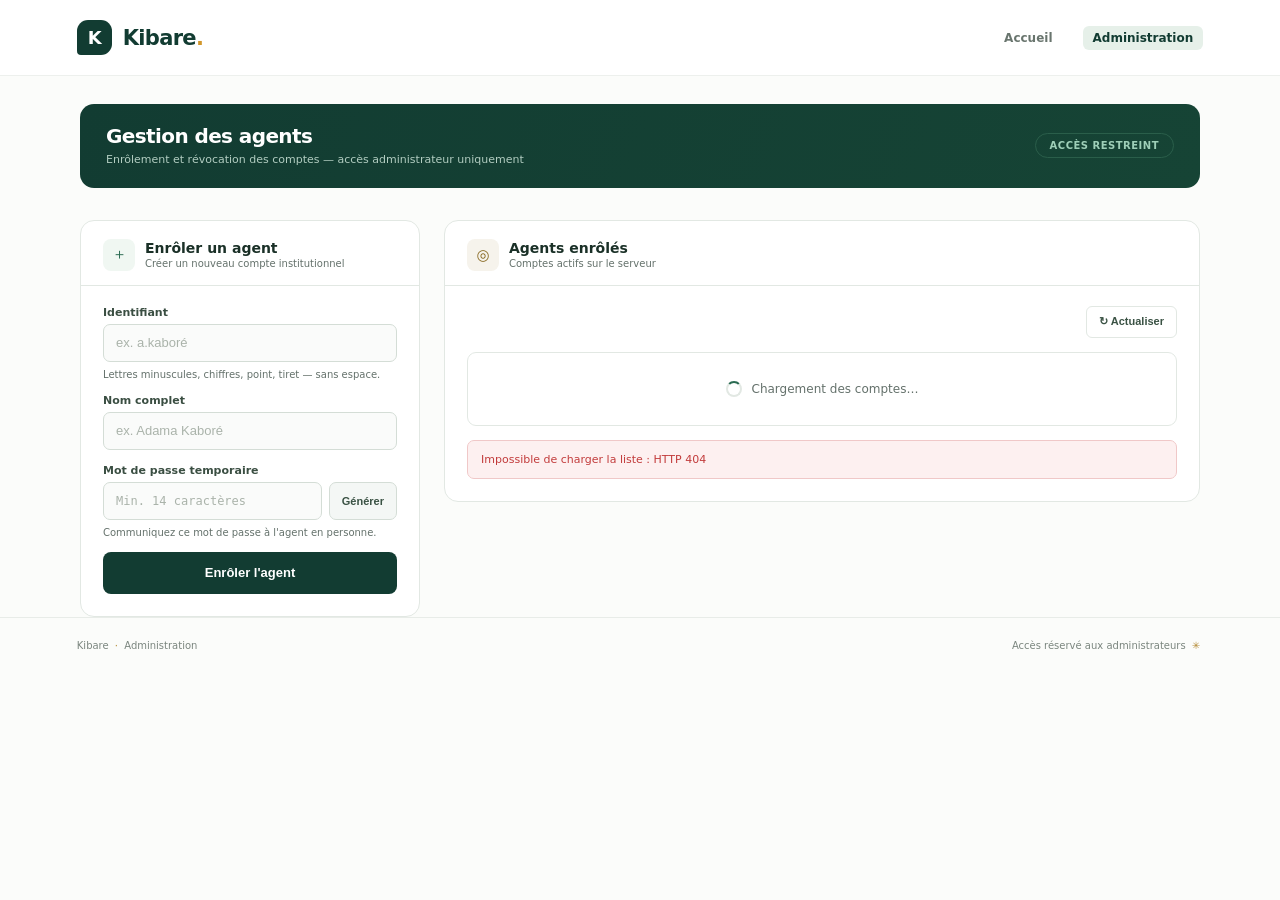
==== portal/admin.html @ d933fd9c "feat: interface d'administration web et authentification TOTP optionnelle" ====
<!doctype html>
<html lang="fr">
<head>
  <meta charset="utf-8">
  <meta name="viewport" content="width=device-width, initial-scale=1">
  <meta name="theme-color" content="#123c32">
  <meta name="description" content="Interface d'administration Kibare — Enrôlement et révocation des comptes agents.">
  <title>Kibare — Administration</title>
  <link rel="stylesheet" href="./styles.css">
  <style>
    /* ── Variables locales administration ─────────────────────── */
    :root {
      --red: #c23b3b;
      --red-light: #fdf0f0;
      --red-border: #f0c8c8;
      --green-ok: #1e7a4e;
      --green-ok-bg: #edf7f2;
      --green-ok-border: #b4deca;
    }

    /* ── Topbar lien admin ────────────────────────────────────── */
    .topbar-nav { display: flex; align-items: center; gap: 20px; }
    .topbar-link {
      color: #69756e;
      font-size: 12px;
      font-weight: 600;
      text-decoration: none;
      padding: 5px 10px;
      border-radius: 6px;
      transition: background .15s;
    }
    .topbar-link:hover { background: #f0f4f1; color: var(--forest); }
    .topbar-link.active { background: var(--mint); color: var(--forest); }

    /* ── Layout ───────────────────────────────────────────────── */
    .admin-layout {
      display: grid;
      grid-template-columns: 340px 1fr;
      gap: 24px;
      margin-top: 32px;
      align-items: start;
    }

    /* ── Panneaux ─────────────────────────────────────────────── */
    .panel {
      border: 1px solid var(--line);
      border-radius: 14px;
      background: #fff;
      overflow: hidden;
    }

    .panel-header {
      padding: 18px 22px 14px;
      border-bottom: 1px solid var(--line);
      display: flex;
      align-items: center;
      gap: 10px;
    }

    .panel-icon {
      width: 32px; height: 32px;
      display: grid; place-items: center;
      border-radius: 8px;
      font-size: 15px;
      flex: 0 0 auto;
    }

    .panel-icon-enroll { background: #f0f7f2; color: var(--green); }
    .panel-icon-agents  { background: #f6f3ec; color: #8a6c26; }

    .panel-title { font-size: 14px; font-weight: 720; color: #1a3027; margin: 0; }
    .panel-subtitle { font-size: 10px; color: var(--muted); margin: 2px 0 0; }

    .panel-body { padding: 20px 22px 22px; }

    /* ── Formulaire d'enrôlement ──────────────────────────────── */
    .form-field { display: flex; flex-direction: column; gap: 5px; margin-bottom: 14px; }

    .form-label {
      font-size: 11px;
      font-weight: 680;
      color: #3a4e42;
    }

    .form-input {
      height: 38px;
      padding: 0 12px;
      border: 1px solid #d4ddd6;
      border-radius: 7px;
      font-size: 13px;
      color: var(--ink);
      background: #fafbfa;
      transition: border-color .15s, box-shadow .15s;
      outline: none;
    }

    .form-input:focus {
      border-color: var(--green);
      box-shadow: 0 0 0 3px #2b6b521a;
      background: #fff;
    }

    .form-input::placeholder { color: #aab3aa; }

    /* Mot de passe + bouton générer */
    .pwd-row { display: flex; gap: 7px; }
    .pwd-row .form-input { flex: 1; font-family: ui-monospace, monospace; font-size: 12px; }

    .btn-generate {
      height: 38px;
      padding: 0 12px;
      border: 1px solid #d4ddd6;
      border-radius: 7px;
      background: #f4f7f5;
      color: #3a5244;
      font-size: 11px;
      font-weight: 680;
      cursor: pointer;
      white-space: nowrap;
      transition: background .15s, border-color .15s;
    }
    .btn-generate:hover { background: #e6efea; border-color: #b8ccbe; }

    .form-hint { font-size: 10px; color: var(--muted); margin-top: 2px; }

    .btn-enroll {
      width: 100%;
      height: 42px;
      margin-top: 6px;
      border: none;
      border-radius: 8px;
      background: var(--forest);
      color: #fff;
      font-size: 13px;
      font-weight: 700;
      cursor: pointer;
      transition: background .17s, transform .17s;
      display: flex; align-items: center; justify-content: center; gap: 8px;
    }
    .btn-enroll:hover { background: var(--green); transform: translateY(-1px); }
    .btn-enroll:disabled { opacity: .5; cursor: not-allowed; transform: none; }

    /* ── Feedback messages ────────────────────────────────────── */
    .feedback {
      margin-top: 14px;
      padding: 10px 13px;
      border-radius: 7px;
      font-size: 11px;
      line-height: 1.55;
      display: none;
    }
    .feedback.show { display: block; }
    .feedback.ok  { background: var(--green-ok-bg); border: 1px solid var(--green-ok-border); color: var(--green-ok); }
    .feedback.err { background: var(--red-light); border: 1px solid var(--red-border); color: var(--red); }

    /* ── Mot de passe généré à copier ────────────────────────── */
    .pwd-generated {
      margin-top: 8px;
      padding: 8px 11px;
      background: #f3f6f4;
      border: 1px solid #dae4dd;
      border-radius: 6px;
      font-size: 11px;
      color: #3a4e42;
      display: none;
      cursor: pointer;
      word-break: break-all;
    }
    .pwd-generated.show { display: block; }
    .pwd-generated strong { display: block; font-size: 9px; color: var(--muted); margin-bottom: 3px; }

    /* ── Tableau des agents ───────────────────────────────────── */
    .agents-toolbar {
      display: flex;
      align-items: center;
      justify-content: space-between;
      margin-bottom: 14px;
    }

    .agents-count {
      font-size: 11px;
      color: var(--muted);
    }

    .btn-refresh {
      height: 32px;
      padding: 0 12px;
      border: 1px solid var(--line);
      border-radius: 6px;
      background: #fff;
      color: #3a5244;
      font-size: 11px;
      font-weight: 650;
      cursor: pointer;
      transition: background .14s;
    }
    .btn-refresh:hover { background: var(--mint); }

    .agents-table-wrap {
      border: 1px solid var(--line);
      border-radius: 9px;
      overflow: hidden;
    }

    .agents-table {
      width: 100%;
      border-collapse: collapse;
      font-size: 12px;
    }

    .agents-table th {
      padding: 9px 13px;
      background: #f7faf8;
      text-align: left;
      font-size: 10px;
      font-weight: 700;
      color: var(--muted);
      letter-spacing: .4px;
      border-bottom: 1px solid var(--line);
    }

    .agents-table td {
      padding: 11px 13px;
      border-bottom: 1px solid #f1f5f2;
      vertical-align: middle;
      color: #26352e;
    }

    .agents-table tr:last-child td { border-bottom: none; }

    .agents-table tr:hover td { background: #fafcfa; }

    .badge {
      display: inline-block;
      padding: 2px 7px;
      border-radius: 4px;
      font-size: 9px;
      font-weight: 700;
      letter-spacing: .3px;
    }

    .badge-admin   { background: #e9f3fd; color: #2464a0; }
    .badge-active  { background: #e9f7ef; color: #1e7a4e; }
    .badge-inactive { background: #f5f5f5; color: #848484; }

    .btn-revoke {
      padding: 5px 12px;
      border: 1px solid #f0c8c8;
      border-radius: 5px;
      background: var(--red-light);
      color: var(--red);
      font-size: 10px;
      font-weight: 700;
      cursor: pointer;
      transition: background .14s, transform .14s;
    }
    .btn-revoke:hover { background: #fce0e0; transform: translateY(-1px); }
    .btn-revoke:disabled { opacity: .4; cursor: not-allowed; transform: none; }

    /* ── État vide / chargement ───────────────────────────────── */
    .agents-empty {
      padding: 36px;
      text-align: center;
      color: var(--muted);
      font-size: 12px;
    }

    .agents-loading {
      display: flex;
      align-items: center;
      justify-content: center;
      gap: 10px;
      padding: 28px;
      color: var(--muted);
      font-size: 12px;
    }

    .spinner {
      width: 16px; height: 16px;
      border: 2px solid var(--line);
      border-top-color: var(--green);
      border-radius: 50%;
      animation: spin .7s linear infinite;
    }

    @keyframes spin { to { transform: rotate(360deg); } }

    /* ── Section en-tête ──────────────────────────────────────── */
    .admin-hero {
      margin-top: 28px;
      padding: 22px 26px;
      border-radius: 14px;
      background: linear-gradient(112deg, #123c32 0%, #164435 100%);
      color: #fff;
      display: flex;
      align-items: center;
      justify-content: space-between;
    }

    .admin-hero-title {
      font-size: 20px;
      font-weight: 680;
      letter-spacing: -.6px;
      margin: 0 0 5px;
    }

    .admin-hero-sub {
      font-size: 11px;
      color: #b2cdc1;
      margin: 0;
    }

    .admin-hero-badge {
      padding: 6px 14px;
      border: 1px solid #2a5e4a;
      border-radius: 20px;
      font-size: 10px;
      font-weight: 700;
      color: #9ecfb8;
      letter-spacing: .5px;
    }

    /* ── Responsive ───────────────────────────────────────────── */
    @media (max-width: 860px) {
      .admin-layout { grid-template-columns: 1fr; }
    }
  </style>
</head>
<body>
  <header class="topbar">
    <a class="brand" href="/" aria-label="Kibare, accueil">
      <span class="brand-mark" aria-hidden="true">K</span>
      <span>Kibare<span class="brand-dot">.</span></span>
    </a>
    <nav class="topbar-nav">
      <a class="topbar-link" href="/">Accueil</a>
      <a class="topbar-link active" href="/admin.html" aria-current="page">Administration</a>
    </nav>
  </header>

  <main>
    <div class="admin-hero">
      <div>
        <h1 class="admin-hero-title">Gestion des agents</h1>
        <p class="admin-hero-sub">Enrôlement et révocation des comptes — accès administrateur uniquement</p>
      </div>
      <span class="admin-hero-badge">ACCÈS RESTREINT</span>
    </div>

    <div class="admin-layout">

      <!-- ── Formulaire d'enrôlement ─────────────────────────── -->
      <aside>
        <div class="panel">
          <div class="panel-header">
            <span class="panel-icon panel-icon-enroll" aria-hidden="true">＋</span>
            <div>
              <p class="panel-title">Enrôler un agent</p>
              <p class="panel-subtitle">Créer un nouveau compte institutionnel</p>
            </div>
          </div>
          <div class="panel-body">
            <form id="enroll-form" novalidate>

              <div class="form-field">
                <label class="form-label" for="input-username">Identifiant</label>
                <input
                  id="input-username"
                  class="form-input"
                  type="text"
                  name="username"
                  autocomplete="off"
                  spellcheck="false"
                  placeholder="ex. a.kaboré"
                  pattern="[a-z0-9._=\-]{1,64}"
                  required
                >
                <span class="form-hint">Lettres minuscules, chiffres, point, tiret — sans espace.</span>
              </div>

              <div class="form-field">
                <label class="form-label" for="input-displayname">Nom complet</label>
                <input
                  id="input-displayname"
                  class="form-input"
                  type="text"
                  name="display_name"
                  autocomplete="off"
                  placeholder="ex. Adama Kaboré"
                  required
                >
              </div>

              <div class="form-field">
                <label class="form-label" for="input-password">Mot de passe temporaire</label>
                <div class="pwd-row">
                  <input
                    id="input-password"
                    class="form-input"
                    type="text"
                    name="password"
                    autocomplete="new-password"
                    spellcheck="false"
                    placeholder="Min. 14 caractères"
                    minlength="14"
                    required
                  >
                  <button type="button" class="btn-generate" id="btn-generate">Générer</button>
                </div>
                <span class="form-hint">Communiquez ce mot de passe à l'agent en personne.</span>
                <div class="pwd-generated" id="pwd-copy-hint" role="status" aria-live="polite">
                  <strong>Cliquez pour copier</strong>
                  <span id="pwd-display"></span>
                </div>
              </div>

              <button type="submit" class="btn-enroll" id="btn-enroll">
                <span id="enroll-btn-text">Enrôler l'agent</span>
              </button>
            </form>

            <div class="feedback" id="enroll-feedback" role="alert" aria-live="polite"></div>
          </div>
        </div>
      </aside>

      <!-- ── Tableau des agents ──────────────────────────────── -->
      <section aria-labelledby="agents-title">
        <div class="panel">
          <div class="panel-header">
            <span class="panel-icon panel-icon-agents" aria-hidden="true">◎</span>
            <div>
              <p class="panel-title" id="agents-title">Agents enrôlés</p>
              <p class="panel-subtitle">Comptes actifs sur le serveur</p>
            </div>
          </div>
          <div class="panel-body">
            <div class="agents-toolbar">
              <span class="agents-count" id="agents-count" aria-live="polite"></span>
              <button class="btn-refresh" id="btn-refresh" type="button">↻ Actualiser</button>
            </div>

            <div class="agents-table-wrap">
              <div id="agents-loading" class="agents-loading">
                <div class="spinner" aria-hidden="true"></div>
                Chargement des comptes…
              </div>
              <div id="agents-empty" class="agents-empty" hidden>
                Aucun agent enrôlé pour le moment.
              </div>
              <table class="agents-table" id="agents-table" hidden aria-label="Liste des agents enrôlés">
                <thead>
                  <tr>
                    <th scope="col">Agent</th>
                    <th scope="col">Identifiant</th>
                    <th scope="col">Statut</th>
                    <th scope="col">Rôle</th>
                    <th scope="col">Action</th>
                  </tr>
                </thead>
                <tbody id="agents-tbody"></tbody>
              </table>
            </div>

            <div class="feedback" id="revoke-feedback" role="alert" aria-live="polite"></div>
          </div>
        </div>
      </section>

    </div><!-- /.admin-layout -->
  </main>

  <footer>
    <span>Kibare <span aria-hidden="true">·</span> Administration</span>
    <span>Accès réservé aux administrateurs <span aria-hidden="true">✳</span></span>
  </footer>

  <script>
    /* =================================================================
       Kibare Admin UI — vanilla JS, zéro dépendance externe
    ================================================================= */
    "use strict";

    const API = "/api";

    // ── Utilitaires ────────────────────────────────────────────────

    function showFeedback(el, message, type) {
      el.textContent = message;
      el.className = `feedback show ${type}`;
    }

    function hideFeedback(el) {
      el.className = "feedback";
      el.textContent = "";
    }

    function generatePassword(len = 20) {
      const chars = "abcdefghijklmnopqrstuvwxyzABCDEFGHIJKLMNOPQRSTUVWXYZ0123456789@#$%-_";
      const arr = new Uint8Array(len);
      crypto.getRandomValues(arr);
      return Array.from(arr, b => chars[b % chars.length]).join("");
    }

    async function apiCall(method, path, body) {
      const opts = {
        method,
        headers: { "Content-Type": "application/json", Accept: "application/json" },
        cache: "no-store",
      };
      if (body !== undefined) opts.body = JSON.stringify(body);
      const resp = await fetch(API + path, opts);
      const data = await resp.json().catch(() => ({ error: `HTTP ${resp.status}` }));
      if (!resp.ok) throw new Error(data.error || `Erreur HTTP ${resp.status}`);
      return data;
    }

    // ── Génération du mot de passe ─────────────────────────────────

    const btnGenerate = document.getElementById("btn-generate");
    const inputPassword = document.getElementById("input-password");
    const pwdCopyHint = document.getElementById("pwd-copy-hint");
    const pwdDisplay = document.getElementById("pwd-display");

    btnGenerate.addEventListener("click", () => {
      const pwd = generatePassword();
      inputPassword.value = pwd;
      pwdDisplay.textContent = pwd;
      pwdCopyHint.className = "pwd-generated show";
    });

    pwdCopyHint.addEventListener("click", () => {
      const text = inputPassword.value;
      if (!text) return;
      navigator.clipboard.writeText(text).then(() => {
        pwdCopyHint.querySelector("strong").textContent = "✓ Copié !";
        setTimeout(() => {
          pwdCopyHint.querySelector("strong").textContent = "Cliquez pour copier";
        }, 2000);
      });
    });

    // ── Formulaire d'enrôlement ────────────────────────────────────

    const enrollForm = document.getElementById("enroll-form");
    const enrollFeedback = document.getElementById("enroll-feedback");
    const btnEnroll = document.getElementById("btn-enroll");
    const enrollBtnText = document.getElementById("enroll-btn-text");

    enrollForm.addEventListener("submit", async (e) => {
      e.preventDefault();
      hideFeedback(enrollFeedback);

      const username = document.getElementById("input-username").value.trim().toLowerCase();
      const displayName = document.getElementById("input-displayname").value.trim();
      const password = inputPassword.value;

      if (!username) { showFeedback(enrollFeedback, "L'identifiant est requis.", "err"); return; }
      if (!displayName) { showFeedback(enrollFeedback, "Le nom complet est requis.", "err"); return; }
      if (password.length < 14) { showFeedback(enrollFeedback, "Le mot de passe doit contenir au moins 14 caractères.", "err"); return; }

      btnEnroll.disabled = true;
      enrollBtnText.textContent = "Enrôlement…";

      try {
        const result = await apiCall("POST", "/enroll", {
          username,
          display_name: displayName,
          password,
        });
        showFeedback(enrollFeedback, result.message, "ok");
        enrollForm.reset();
        pwdCopyHint.className = "pwd-generated";
        await loadAgents();
      } catch (err) {
        showFeedback(enrollFeedback, err.message, "err");
      } finally {
        btnEnroll.disabled = false;
        enrollBtnText.textContent = "Enrôler l'agent";
      }
    });

    // ── Liste des agents ───────────────────────────────────────────

    const agentsLoading = document.getElementById("agents-loading");
    const agentsEmpty   = document.getElementById("agents-empty");
    const agentsTable   = document.getElementById("agents-table");
    const agentsTbody   = document.getElementById("agents-tbody");
    const agentsCount   = document.getElementById("agents-count");
    const revokeFeedback = document.getElementById("revoke-feedback");

    async function loadAgents() {
      agentsLoading.hidden = false;
      agentsTable.hidden = true;
      agentsEmpty.hidden = true;
      hideFeedback(revokeFeedback);

      try {
        const data = await apiCall("GET", "/users");
        const users = data.users || [];
        renderAgents(users);
      } catch (err) {
        agentsLoading.hidden = true;
        showFeedback(revokeFeedback, `Impossible de charger la liste : ${err.message}`, "err");
      }
    }

    function formatDate(ts) {
      if (!ts) return "—";
      try {
        return new Intl.DateTimeFormat("fr-FR", {
          day: "2-digit", month: "2-digit", year: "numeric",
          hour: "2-digit", minute: "2-digit",
        }).format(new Date(ts));
      } catch {
        return "—";
      }
    }

    function renderAgents(users) {
      agentsLoading.hidden = true;

      if (!users.length) {
        agentsEmpty.hidden = false;
        agentsCount.textContent = "0 agent";
        return;
      }

      const nonAdminCount = users.filter(u => !u.admin).length;
      agentsCount.textContent = `${users.length} compte${users.length > 1 ? "s" : ""} (${nonAdminCount} agent${nonAdminCount > 1 ? "s" : ""})`;

      agentsTbody.innerHTML = "";

      for (const u of users) {
        const tr = document.createElement("tr");

        // Nom affiché
        const tdName = document.createElement("td");
        tdName.innerHTML = `<strong>${escapeHtml(u.displayname)}</strong>`;
        tr.appendChild(tdName);

        // Identifiant
        const tdUser = document.createElement("td");
        tdUser.style.fontFamily = "ui-monospace, monospace";
        tdUser.style.fontSize = "11px";
        tdUser.style.color = "var(--muted)";
        tdUser.textContent = `@${u.username}`;
        tr.appendChild(tdUser);

        // Statut
        const tdStatus = document.createElement("td");
        if (u.deactivated) {
          tdStatus.innerHTML = '<span class="badge badge-inactive">Révoqué</span>';
        } else {
          tdStatus.innerHTML = '<span class="badge badge-active">Actif</span>';
        }
        tr.appendChild(tdStatus);

        // Rôle
        const tdRole = document.createElement("td");
        if (u.admin) {
          tdRole.innerHTML = '<span class="badge badge-admin">Administrateur</span>';
        } else {
          tdRole.textContent = "Agent";
        }
        tr.appendChild(tdRole);

        // Action
        const tdAction = document.createElement("td");
        if (u.admin || u.deactivated) {
          tdAction.innerHTML = '<span style="color:var(--muted);font-size:11px">—</span>';
        } else {
          const btn = document.createElement("button");
          btn.className = "btn-revoke";
          btn.textContent = "Révoquer";
          btn.dataset.username = u.username;
          btn.dataset.displayname = u.displayname;
          btn.addEventListener("click", handleRevoke);
          tdAction.appendChild(btn);
        }
        tr.appendChild(tdAction);

        agentsTbody.appendChild(tr);
      }

      agentsTable.hidden = false;
    }

    async function handleRevoke(e) {
      const btn = e.currentTarget;
      const username = btn.dataset.username;
      const displayname = btn.dataset.displayname;

      if (!confirm(`Révoquer définitivement le compte de « ${displayname} » (@${username}) ?\n\nToutes les sessions actives seront immédiatement invalidées.`)) {
        return;
      }

      btn.disabled = true;
      btn.textContent = "Révocation…";
      hideFeedback(revokeFeedback);

      try {
        const result = await apiCall("POST", "/revoke", { username });
        showFeedback(revokeFeedback, result.message, "ok");
        await loadAgents();
      } catch (err) {
        showFeedback(revokeFeedback, `Erreur : ${err.message}`, "err");
        btn.disabled = false;
        btn.textContent = "Révoquer";
      }
    }

    function escapeHtml(str) {
      return String(str)
        .replace(/&/g, "&amp;")
        .replace(/</g, "&lt;")
        .replace(/>/g, "&gt;")
        .replace(/"/g, "&quot;");
    }

    // ── Actualisation ──────────────────────────────────────────────
    document.getElementById("btn-refresh").addEventListener("click", loadAgents);

    // ── Chargement initial ─────────────────────────────────────────
    loadAgents();
  </script>
</body>
</html>
---- portal/styles.css ----
:root {
  color-scheme: light;
  --forest: #123c32;
  --forest-deep: #0c3028;
  --green: #2b6b52;
  --mint: #e6f0e9;
  --gold: #e9b64d;
  --ink: #1d2925;
  --muted: #64716b;
  --line: #e2e8e3;
  --paper: #fbfcfa;
}

* { box-sizing: border-box; }

body {
  margin: 0;
  background: var(--paper);
  color: var(--ink);
  font-family: Inter, ui-sans-serif, system-ui, -apple-system, BlinkMacSystemFont, "Segoe UI", sans-serif;
  -webkit-font-smoothing: antialiased;
}

a { color: inherit; }

.topbar {
  height: 76px;
  padding: 0 max(6vw, calc((100vw - 1180px) / 2));
  display: flex;
  align-items: center;
  justify-content: space-between;
  background: #fff;
  border-bottom: 1px solid #edf0ed;
}

.brand {
  display: inline-flex;
  align-items: center;
  gap: 11px;
  color: var(--forest);
  font-size: 21px;
  font-weight: 750;
  letter-spacing: -.7px;
  text-decoration: none;
}

.brand-mark {
  width: 35px;
  height: 35px;
  display: grid;
  place-items: center;
  border-radius: 11px 11px 11px 4px;
  background: var(--forest);
  color: #fff;
  font-size: 18px;
  font-weight: 700;
}

.brand-dot { color: #d2972b; }

.topbar-note {
  display: flex;
  align-items: center;
  gap: 9px;
  color: #69756e;
  font-size: 13px;
  font-weight: 550;
}

.topbar-note span { color: #b38a34; font-size: 16px; }

.status-dot {
  width: 8px;
  height: 8px;
  display: inline-block;
  flex: 0 0 auto;
  border-radius: 50%;
  background: #42a16a;
  box-shadow: 0 0 0 3px #42a16a1f;
}

main {
  width: min(1120px, 88vw);
  margin: 0 auto;
}

.hero {
  min-height: 414px;
  margin-top: 40px;
  padding: 58px 7.3%;
  position: relative;
  display: flex;
  align-items: center;
  overflow: hidden;
  border-radius: 20px;
  background:
    radial-gradient(ellipse at 75% 52%, #286050 0, transparent 38%),
    linear-gradient(112deg, #123c32 0%, #164435 64%, #1a4a3a 100%);
  color: #fff;
}

.hero-copy { position: relative; z-index: 1; width: 58%; }

.eyebrow {
  margin: 0 0 16px;
  color: #a7c3b4;
  font-size: 10px;
  font-weight: 750;
  letter-spacing: 1.65px;
}

.hero .eyebrow span { padding: 0 5px; color: var(--gold); }

h1 {
  margin: 0;
  font-size: clamp(35px, 4.2vw, 52px);
  font-weight: 650;
  line-height: 1.09;
  letter-spacing: -2.2px;
}

.hero-intro {
  max-width: 460px;
  margin: 17px 0 24px;
  color: #d2e0d9;
  font-size: 14px;
  line-height: 1.75;
}

.primary-button {
  min-height: 47px;
  padding: 0 19px;
  display: inline-flex;
  align-items: center;
  gap: 23px;
  border: 0;
  border-radius: 7px;
  background: #e9b64d;
  color: #1a3027;
  font-size: 13px;
  font-weight: 750;
  text-decoration: none;
  transition: background .18s ease, transform .18s ease;
}

.primary-button:hover { background: #f3c765; transform: translateY(-1px); }
.primary-button:focus-visible, .feature-card a:focus-visible, .brand:focus-visible { outline: 3px solid #edbd57; outline-offset: 4px; }

.local-note {
  margin: 17px 0 0;
  color: #adc5b8;
  font-size: 11px;
}

.local-note span { padding-right: 5px; color: var(--gold); }

.hero-art {
  width: 300px;
  height: 300px;
  position: absolute;
  top: 50%;
  right: 7%;
  transform: translateY(-50%);
}

.orbit {
  position: absolute;
  top: 50%;
  left: 50%;
  border: 1px solid #a6c8b32e;
  border-radius: 50%;
  transform: translate(-50%, -50%);
}

.orbit-one { width: 260px; height: 260px; }
.orbit-two { width: 205px; height: 205px; border-style: dashed; }

.art-center {
  width: 132px;
  height: 132px;
  position: absolute;
  top: 50%;
  left: 50%;
  display: flex;
  flex-direction: column;
  align-items: center;
  justify-content: center;
  gap: 9px;
  border: 1px solid #b5d0bf47;
  border-radius: 50%;
  background: #ffffff0b;
  transform: translate(-50%, -50%);
}

.art-symbol { color: #edbd57; font-family: Georgia, serif; font-size: 54px; line-height: .8; }
.art-caption { color: #c1d5ca; font-size: 7px; font-weight: 700; letter-spacing: 1.4px; line-height: 1.5; text-align: center; }
.art-star { position: absolute; color: #edbd57; font-size: 18px; }
.star-one { top: 41px; right: 51px; }
.star-two { bottom: 45px; left: 35px; color: #b7d0c0; font-size: 11px; }
.art-ring { width: 9px; height: 9px; position: absolute; border: 1px solid #d6e5db; border-radius: 50%; }
.ring-one { top: 111px; left: 12px; }
.ring-two { right: 20px; bottom: 93px; width: 6px; height: 6px; background: var(--gold); border-color: var(--gold); }

.workspace { padding: 37px 0 0; }

.workspace-heading {
  display: flex;
  align-items: end;
  justify-content: space-between;
  margin-bottom: 18px;
}

.workspace-heading .eyebrow { margin-bottom: 7px; color: #78877e; font-size: 9px; }

h2 { margin: 0; color: #1a3027; font-size: 22px; font-weight: 680; letter-spacing: -.65px; }

.server-status {
  min-height: 34px;
  padding: 0 12px;
  display: flex;
  align-items: center;
  gap: 8px;
  border: 1px solid var(--line);
  border-radius: 20px;
  background: #fff;
  color: #526057;
  font-size: 11px;
  font-weight: 600;
}

.status-checking { background: #d8a342; box-shadow: 0 0 0 3px #d8a34220; }
.status-offline { background: #c35449; box-shadow: 0 0 0 3px #c3544920; }

.feature-grid { display: grid; grid-template-columns: repeat(3, 1fr); gap: 15px; }

.feature-card {
  min-height: 194px;
  padding: 21px 21px 18px;
  display: flex;
  flex-direction: column;
  align-items: flex-start;
  border: 1px solid var(--line);
  border-radius: 11px;
  background: #fff;
}

.card-icon {
  width: 34px;
  height: 34px;
  display: grid;
  place-items: center;
  border-radius: 9px;
  font-size: 16px;
}

.icon-message { background: #f7f0dc; color: #a87920; }
.icon-group { background: #e8f1e9; color: #32734e; }
.icon-control { background: #eaf0f3; color: #486775; }

h3 { margin: 14px 0 7px; color: #26352e; font-size: 14px; font-weight: 700; }

.feature-card p { margin: 0; color: #69766e; font-size: 11px; line-height: 1.65; }

.feature-card a, .card-footnote {
  margin-top: auto;
  padding-top: 13px;
  color: #286347;
  font-size: 10px;
  font-weight: 700;
  text-decoration: none;
}

.feature-card a span { padding-left: 4px; }
.feature-card a:hover { color: #164430; text-decoration: underline; }
.card-footnote { color: #758179; font-weight: 550; }

.notice {
  margin: 18px 0 40px;
  padding: 13px 15px;
  display: flex;
  align-items: flex-start;
  gap: 11px;
  border: 1px solid #f0e5c7;
  border-radius: 8px;
  background: #fbf8ef;
}

.notice-icon {
  width: 17px;
  height: 17px;
  flex: 0 0 auto;
  display: grid;
  place-items: center;
  border-radius: 50%;
  background: #e9d39f;
  color: #66501e;
  font-family: Georgia, serif;
  font-size: 11px;
  font-weight: 700;
}

.notice p { margin: 0; color: #71674e; font-size: 10px; line-height: 1.65; }
.notice strong { color: #51472f; }

footer {
  min-height: 56px;
  padding: 0 max(6vw, calc((100vw - 1180px) / 2));
  display: flex;
  align-items: center;
  justify-content: space-between;
  border-top: 1px solid #e8ece8;
  color: #7a857e;
  font-size: 10px;
}

footer span span { padding: 0 3px; color: #b38a34; }

@media (max-width: 760px) {
  .topbar { height: 64px; padding: 0 6vw; }
  main { width: 88vw; }
  .hero { min-height: 390px; margin-top: 22px; padding: 42px 7%; }
  .hero-copy { width: 79%; }
  .hero-art { right: -100px; opacity: .35; }
  .feature-grid { grid-template-columns: 1fr; gap: 10px; }
  .feature-card { min-height: 168px; }
  .workspace { padding-top: 27px; }
}

@media (max-width: 460px) {
  .topbar-note { font-size: 11px; }
  .hero { min-height: 380px; }
  .hero-copy { width: 100%; }
  .hero-art { right: -175px; opacity: .22; }
  h1 { font-size: 39px; }
  .workspace-heading { align-items: flex-start; flex-direction: column; gap: 12px; }
  footer { padding: 14px 6vw; align-items: flex-start; flex-direction: column; gap: 6px; }
}

@media (prefers-reduced-motion: reduce) {
  *, *::before, *::after { scroll-behavior: auto !important; transition-duration: .01ms !important; }
}
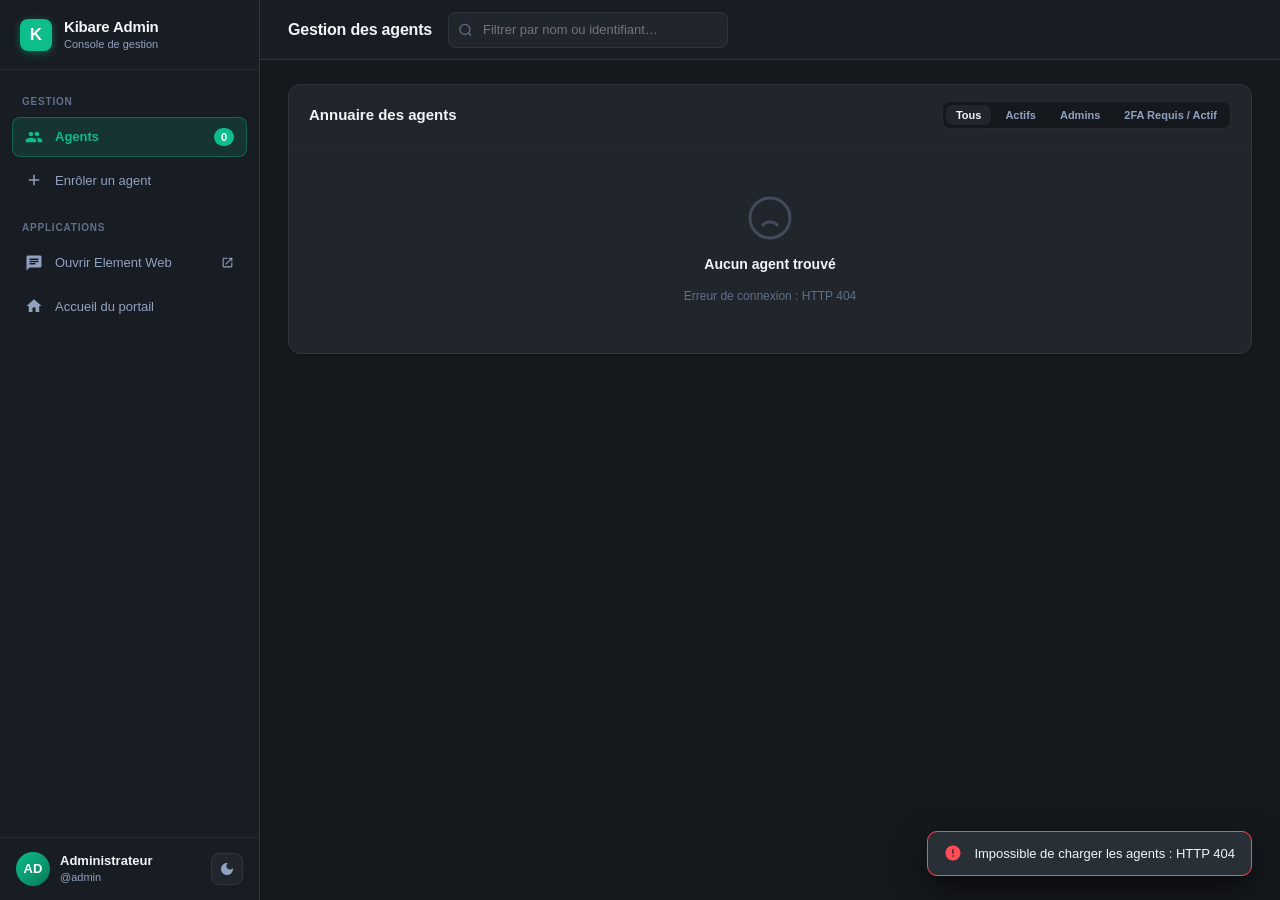
==== commit 8ea721fc: "feat(admin): console web d'administration et api interne de gestion" ====
--- a/portal/admin.html
+++ b/portal/admin.html
@@ -1,511 +1,1419 @@
 <!doctype html>
-<html lang="fr">
+<html lang="fr" data-theme="dark">
 <head>
   <meta charset="utf-8">
   <meta name="viewport" content="width=device-width, initial-scale=1">
-  <meta name="theme-color" content="#123c32">
-  <meta name="description" content="Interface d'administration Kibare — Enrôlement et révocation des comptes agents.">
-  <title>Kibare — Administration</title>
-  <link rel="stylesheet" href="./styles.css">
+  <meta name="theme-color" content="#15191E">
+  <meta name="description" content="Kibare : Espace d'administration des agents Matrix et gestion de la sécurité">
+  <title>Administration : Kibare</title>
+  <link rel="icon" type="image/svg+xml" href="data:image/svg+xml,<svg xmlns='http://www.w3.org/2000/svg' viewBox='0 0 32 32'><rect width='32' height='32' rx='8' fill='%230DBD8B'/><path d='M9 8h4.5v6.5L19 8h5.5l-6.5 7.5L25 24h-5.5l-6-7.5V24H9V8z' fill='%23ffffff'/></svg>">
   <style>
-    /* ── Variables locales administration ─────────────────────── */
-    :root {
-      --red: #c23b3b;
-      --red-light: #fdf0f0;
-      --red-border: #f0c8c8;
-      --green-ok: #1e7a4e;
-      --green-ok-bg: #edf7f2;
-      --green-ok-border: #b4deca;
-    }
-
-    /* ── Topbar lien admin ────────────────────────────────────── */
-    .topbar-nav { display: flex; align-items: center; gap: 20px; }
-    .topbar-link {
-      color: #69756e;
+    /* Console administration Kibare */
+
+    :root, [data-theme="dark"] {
+      --font-sans: -apple-system, BlinkMacSystemFont, "Segoe UI", Roboto, Helvetica, Arial, sans-serif;
+      --font-mono: ui-monospace, SFMono-Regular, "SF Mono", Menlo, Consolas, "Liberation Mono", monospace;
+
+      /* Palette Element Web (Dark Charcoal / Compound) */
+      --cpd-bg-canvas: #15191E;
+      --cpd-bg-subtle: #181D23;
+      --cpd-bg-surface: #21262C;
+      --cpd-bg-surface-hover: #282F37;
+      --cpd-bg-surface-active: #2F3742;
+      --cpd-bg-surface-elevated: #282F37;
+
+      --cpd-border-subtle: #262B33;
+      --cpd-border-default: #2E3642;
+      --cpd-border-strong: #3D4756;
+
+      --cpd-text-primary: #F2F5F8;
+      --cpd-text-secondary: #91A1C0;
+      --cpd-text-tertiary: #61708B;
+      --cpd-text-disabled: #4B5565;
+
+      /* Accent Matrix Green */
+      --cpd-accent: #0DBD8B;
+      --cpd-accent-hover: #09A377;
+      --cpd-accent-active: #077A59;
+      --cpd-accent-subtle: rgba(13, 189, 139, 0.15);
+      --cpd-accent-border: rgba(13, 189, 139, 0.35);
+
+      /* Statuts & alertes */
+      --cpd-success: #0DBD8B;
+      --cpd-success-bg: rgba(13, 189, 139, 0.15);
+      --cpd-success-border: rgba(13, 189, 139, 0.3);
+
+      --cpd-warning: #FF8D13;
+      --cpd-warning-bg: rgba(255, 141, 19, 0.15);
+      --cpd-warning-border: rgba(255, 141, 19, 0.3);
+
+      --cpd-danger: #FF4C55;
+      --cpd-danger-hover: #FF333E;
+      --cpd-danger-bg: rgba(255, 76, 85, 0.15);
+      --cpd-danger-border: rgba(255, 76, 85, 0.3);
+
+      --cpd-info: #5C56F5;
+      --cpd-info-bg: rgba(92, 86, 245, 0.15);
+      --cpd-info-border: rgba(92, 86, 245, 0.3);
+
+      --cpd-shadow-sm: 0 1px 2px rgba(0, 0, 0, 0.3);
+      --cpd-shadow-md: 0 4px 14px rgba(0, 0, 0, 0.4);
+      --cpd-shadow-lg: 0 12px 32px rgba(0, 0, 0, 0.6);
+      --cpd-backdrop: rgba(10, 13, 16, 0.75);
+    }
+
+    [data-theme="light"] {
+      --cpd-bg-canvas: #F4F6FA;
+      --cpd-bg-subtle: #FFFFFF;
+      --cpd-bg-surface: #FFFFFF;
+      --cpd-bg-surface-hover: #F8FAFC;
+      --cpd-bg-surface-active: #EEF2F6;
+      --cpd-bg-surface-elevated: #FFFFFF;
+
+      --cpd-border-subtle: #EEF1F5;
+      --cpd-border-default: #E3E8ED;
+      --cpd-border-strong: #C8D1DC;
+
+      --cpd-text-primary: #17191C;
+      --cpd-text-secondary: #61708B;
+      --cpd-text-tertiary: #9FA9BA;
+      --cpd-text-disabled: #CBD5E1;
+
+      --cpd-accent: #0DBD8B;
+      --cpd-accent-hover: #09A377;
+      --cpd-accent-active: #077A59;
+      --cpd-accent-subtle: rgba(13, 189, 139, 0.12);
+      --cpd-accent-border: rgba(13, 189, 139, 0.3);
+
+      --cpd-success: #0DBD8B;
+      --cpd-success-bg: #E7F7F2;
+      --cpd-success-border: #A3E4D1;
+
+      --cpd-warning: #B35E00;
+      --cpd-warning-bg: #FFF4E5;
+      --cpd-warning-border: #FFD699;
+
+      --cpd-danger: #D92D35;
+      --cpd-danger-hover: #BA1C23;
+      --cpd-danger-bg: #FEECEB;
+      --cpd-danger-border: #FCA5A5;
+
+      --cpd-info: #4F46E5;
+      --cpd-info-bg: #EEF2FF;
+      --cpd-info-border: #C7D2FE;
+
+      --cpd-shadow-sm: 0 1px 3px rgba(0, 0, 0, 0.06);
+      --cpd-shadow-md: 0 4px 12px rgba(0, 0, 0, 0.08);
+      --cpd-shadow-lg: 0 12px 30px rgba(0, 0, 0, 0.12);
+      --cpd-backdrop: rgba(15, 23, 42, 0.5);
+    }
+
+    /* Règle critique pour garantir que [hidden] masque toujours l'élément */
+    [hidden] {
+      display: none !important;
+    }
+
+    *, *::before, *::after {
+      box-sizing: border-box;
+      margin: 0;
+      padding: 0;
+    }
+
+    html, body {
+      height: 100%;
+      background: var(--cpd-bg-canvas);
+      color: var(--cpd-text-primary);
+      font-family: var(--font-sans);
+      font-size: 14px;
+      line-height: 1.5;
+      -webkit-font-smoothing: antialiased;
+      -moz-osx-font-smoothing: grayscale;
+    }
+
+    /* Mise en page globale (Sidebar + Main) */
+    .app-layout {
+      display: flex;
+      height: 100vh;
+      overflow: hidden;
+    }
+
+    /* Barre latérale (Sidebar Element) */
+    .sidebar {
+      width: 260px;
+      min-width: 260px;
+      background: var(--cpd-bg-subtle);
+      border-right: 1px solid var(--cpd-border-default);
+      display: flex;
+      flex-direction: column;
+      user-select: none;
+      z-index: 10;
+    }
+
+    .sidebar-header {
+      padding: 18px 20px;
+      display: flex;
+      align-items: center;
+      gap: 12px;
+      border-bottom: 1px solid var(--cpd-border-subtle);
+    }
+
+    .brand-mark {
+      width: 32px;
+      height: 32px;
+      border-radius: 8px;
+      background: var(--cpd-accent);
+      color: #ffffff;
+      display: flex;
+      align-items: center;
+      justify-content: center;
+      font-weight: 800;
+      font-size: 17px;
+      box-shadow: 0 2px 8px rgba(13, 189, 139, 0.4);
+      flex-shrink: 0;
+    }
+
+    .brand-info {
+      display: flex;
+      flex-direction: column;
+      line-height: 1.2;
+    }
+
+    .brand-title {
+      font-size: 15px;
+      font-weight: 700;
+      letter-spacing: -0.2px;
+      color: var(--cpd-text-primary);
+      display: flex;
+      align-items: center;
+      gap: 6px;
+    }
+
+
+    .brand-subtitle {
+      font-size: 11px;
+      color: var(--cpd-text-secondary);
+      margin-top: 2px;
+    }
+
+    .sidebar-nav {
+      flex: 1;
+      padding: 16px 12px;
+      overflow-y: auto;
+      display: flex;
+      flex-direction: column;
+      gap: 4px;
+    }
+
+    .nav-section-title {
+      font-size: 10px;
+      font-weight: 700;
+      text-transform: uppercase;
+      letter-spacing: 0.8px;
+      color: var(--cpd-text-tertiary);
+      padding: 8px 10px 4px;
+      margin-top: 8px;
+    }
+
+    .nav-section-title:first-child {
+      margin-top: 0;
+    }
+
+    .nav-item {
+      display: flex;
+      align-items: center;
+      gap: 12px;
+      padding: 9px 12px;
+      border-radius: 8px;
+      color: var(--cpd-text-secondary);
+      text-decoration: none;
+      font-size: 13px;
+      font-weight: 500;
+      cursor: pointer;
+      border: 1px solid transparent;
+      transition: background 0.15s, color 0.15s, border-color 0.15s;
+    }
+
+    .nav-item:hover {
+      background: var(--cpd-bg-surface-hover);
+      color: var(--cpd-text-primary);
+    }
+
+    .nav-item.active {
+      background: var(--cpd-accent-subtle);
+      color: var(--cpd-accent);
+      font-weight: 600;
+      border-color: var(--cpd-accent-border);
+    }
+
+    .nav-item svg {
+      width: 18px;
+      height: 18px;
+      flex-shrink: 0;
+      fill: currentColor;
+    }
+
+    .nav-item-count {
+      margin-left: auto;
+      font-size: 11px;
+      padding: 1px 7px;
+      border-radius: 10px;
+      background: var(--cpd-bg-surface);
+      color: var(--cpd-text-secondary);
+      font-weight: 600;
+    }
+
+    .nav-item.active .nav-item-count {
+      background: var(--cpd-accent);
+      color: #ffffff;
+    }
+
+    /* Pied de la barre latérale */
+    .sidebar-footer {
+      padding: 14px 16px;
+      border-top: 1px solid var(--cpd-border-subtle);
+      display: flex;
+      align-items: center;
+      gap: 10px;
+      background: var(--cpd-bg-subtle);
+    }
+
+    .user-avatar {
+      width: 34px;
+      height: 34px;
+      border-radius: 50%;
+      background: linear-gradient(135deg, #0DBD8B 0%, #077A59 100%);
+      color: #ffffff;
+      display: flex;
+      align-items: center;
+      justify-content: center;
+      font-weight: 700;
+      font-size: 13px;
+      flex-shrink: 0;
+    }
+
+    .user-info {
+      flex: 1;
+      min-width: 0;
+      line-height: 1.3;
+    }
+
+    .user-name {
+      font-size: 13px;
+      font-weight: 600;
+      color: var(--cpd-text-primary);
+      white-space: nowrap;
+      overflow: hidden;
+      text-overflow: ellipsis;
+    }
+
+    .user-status {
+      font-size: 11px;
+      color: var(--cpd-text-secondary);
+      display: flex;
+      align-items: center;
+      gap: 5px;
+    }
+
+
+    .btn-icon {
+      width: 32px;
+      height: 32px;
+      border-radius: 8px;
+      border: 1px solid var(--cpd-border-default);
+      background: var(--cpd-bg-surface);
+      color: var(--cpd-text-secondary);
+      display: flex;
+      align-items: center;
+      justify-content: center;
+      cursor: pointer;
+      transition: background 0.15s, color 0.15s, border-color 0.15s;
+    }
+
+    .btn-icon:hover {
+      background: var(--cpd-bg-surface-hover);
+      color: var(--cpd-text-primary);
+      border-color: var(--cpd-border-strong);
+    }
+
+    .btn-icon svg {
+      width: 16px;
+      height: 16px;
+      fill: currentColor;
+    }
+
+    /* Contenu principal */
+    .main-viewport {
+      flex: 1;
+      display: flex;
+      flex-direction: column;
+      overflow: hidden;
+      background: var(--cpd-bg-canvas);
+    }
+
+    /* Topbar principale */
+    .topbar {
+      height: 60px;
+      padding: 0 28px;
+      display: flex;
+      align-items: center;
+      justify-content: space-between;
+      border-bottom: 1px solid var(--cpd-border-default);
+      background: var(--cpd-bg-subtle);
+      gap: 16px;
+    }
+
+    .topbar-left {
+      display: flex;
+      align-items: center;
+      gap: 16px;
+    }
+
+    .page-heading {
+      font-size: 16px;
+      font-weight: 700;
+      color: var(--cpd-text-primary);
+      letter-spacing: -0.2px;
+    }
+
+    .search-box {
+      position: relative;
+      width: 280px;
+    }
+
+    .search-input {
+      width: 100%;
+      height: 36px;
+      padding: 0 12px 0 34px;
+      border-radius: 8px;
+      border: 1px solid var(--cpd-border-default);
+      background: var(--cpd-bg-surface);
+      color: var(--cpd-text-primary);
+      font-size: 13px;
+      outline: none;
+      transition: border-color 0.15s, box-shadow 0.15s;
+    }
+
+    .search-input:focus {
+      border-color: var(--cpd-accent);
+      box-shadow: 0 0 0 2px var(--cpd-accent-subtle);
+    }
+
+    .search-icon {
+      position: absolute;
+      left: 10px;
+      top: 50%;
+      transform: translateY(-50%);
+      width: 15px;
+      height: 15px;
+      color: var(--cpd-text-tertiary);
+      pointer-events: none;
+    }
+
+    .topbar-right {
+      display: flex;
+      align-items: center;
+      gap: 10px;
+    }
+
+    .btn-primary {
+      height: 36px;
+      padding: 0 16px;
+      border-radius: 8px;
+      border: none;
+      background: var(--cpd-accent);
+      color: #ffffff;
+      font-size: 13px;
+      font-weight: 600;
+      cursor: pointer;
+      display: inline-flex;
+      align-items: center;
+      gap: 8px;
+      box-shadow: 0 2px 6px rgba(13, 189, 139, 0.35);
+      transition: background 0.15s, transform 0.1s;
+    }
+
+    .btn-primary:hover {
+      background: var(--cpd-accent-hover);
+      transform: translateY(-1px);
+    }
+
+    .btn-primary:active {
+      background: var(--cpd-accent-active);
+      transform: none;
+    }
+
+    .btn-primary svg {
+      width: 14px;
+      height: 14px;
+      fill: currentColor;
+    }
+
+    /* Zone de contenu avec scroll */
+    .content-scroll {
+      flex: 1;
+      overflow-y: auto;
+      padding: 24px 28px 40px;
+      display: flex;
+      flex-direction: column;
+      gap: 24px;
+    }
+
+    /* Conteneur du tableau des agents */
+    .card-panel {
+      background: var(--cpd-bg-surface);
+      border: 1px solid var(--cpd-border-default);
+      border-radius: 12px;
+      box-shadow: var(--cpd-shadow-sm);
+      overflow: hidden;
+      display: flex;
+      flex-direction: column;
+    }
+
+    .card-panel-header {
+      padding: 16px 20px;
+      display: flex;
+      align-items: center;
+      justify-content: space-between;
+      border-bottom: 1px solid var(--cpd-border-subtle);
+      gap: 12px;
+      flex-wrap: wrap;
+    }
+
+    .panel-title-group {
+      display: flex;
+      flex-direction: column;
+    }
+
+    .panel-title {
+      font-size: 15px;
+      font-weight: 700;
+      color: var(--cpd-text-primary);
+      display: flex;
+      align-items: center;
+      gap: 8px;
+    }
+
+    .panel-subtitle {
+      font-size: 12px;
+      color: var(--cpd-text-secondary);
+      margin-top: 2px;
+    }
+
+    .panel-actions {
+      display: flex;
+      align-items: center;
+      gap: 8px;
+    }
+
+    .filter-pills {
+      display: flex;
+      gap: 4px;
+      background: var(--cpd-bg-canvas);
+      padding: 3px;
+      border-radius: 8px;
+      border: 1px solid var(--cpd-border-subtle);
+    }
+
+    .filter-btn {
+      padding: 4px 10px;
+      border-radius: 6px;
+      border: none;
+      background: transparent;
+      color: var(--cpd-text-secondary);
+      font-size: 11px;
+      font-weight: 600;
+      cursor: pointer;
+      transition: background 0.15s, color 0.15s;
+    }
+
+    .filter-btn:hover {
+      color: var(--cpd-text-primary);
+    }
+
+    .filter-btn.active {
+      background: var(--cpd-bg-surface);
+      color: var(--cpd-text-primary);
+      box-shadow: 0 1px 3px rgba(0, 0, 0, 0.1);
+    }
+
+    .btn-secondary {
+      height: 32px;
+      padding: 0 12px;
+      border-radius: 6px;
+      border: 1px solid var(--cpd-border-default);
+      background: var(--cpd-bg-surface);
+      color: var(--cpd-text-primary);
       font-size: 12px;
       font-weight: 600;
-      text-decoration: none;
-      padding: 5px 10px;
+      cursor: pointer;
+      display: inline-flex;
+      align-items: center;
+      gap: 6px;
+      transition: background 0.15s, border-color 0.15s;
+    }
+
+    .btn-secondary:hover {
+      background: var(--cpd-bg-surface-hover);
+      border-color: var(--cpd-border-strong);
+    }
+
+    .btn-secondary svg {
+      width: 14px;
+      height: 14px;
+      fill: currentColor;
+    }
+
+    /* Tableau élégant (Element Style) */
+    .table-container {
+      width: 100%;
+      overflow-x: auto;
+    }
+
+    .element-table {
+      width: 100%;
+      border-collapse: collapse;
+      text-align: left;
+      font-size: 13px;
+    }
+
+    .element-table th {
+      padding: 12px 18px;
+      background: var(--cpd-bg-subtle);
+      color: var(--cpd-text-secondary);
+      font-size: 11px;
+      font-weight: 700;
+      text-transform: uppercase;
+      letter-spacing: 0.6px;
+      border-bottom: 1px solid var(--cpd-border-default);
+      user-select: none;
+    }
+
+    .element-table td {
+      padding: 14px 18px;
+      border-bottom: 1px solid var(--cpd-border-subtle);
+      color: var(--cpd-text-primary);
+      vertical-align: middle;
+    }
+
+    .element-table tr:last-child td {
+      border-bottom: none;
+    }
+
+    .element-table tr:hover td {
+      background: var(--cpd-bg-surface-hover);
+    }
+
+    /* Cellule Agent (Avatar + Nom + ID) */
+    .agent-cell {
+      display: flex;
+      align-items: center;
+      gap: 12px;
+    }
+
+    .agent-avatar {
+      width: 36px;
+      height: 36px;
+      border-radius: 50%;
+      display: flex;
+      align-items: center;
+      justify-content: center;
+      font-weight: 700;
+      font-size: 13px;
+      color: #ffffff;
+      flex-shrink: 0;
+      text-shadow: 0 1px 2px rgba(0, 0, 0, 0.2);
+    }
+
+    .agent-meta {
+      display: flex;
+      flex-direction: column;
+      line-height: 1.3;
+    }
+
+    .agent-name {
+      font-weight: 600;
+      color: var(--cpd-text-primary);
+    }
+
+    .agent-handle {
+      font-family: var(--font-mono);
+      font-size: 11px;
+      color: var(--cpd-text-tertiary);
+    }
+
+    /* Statuts & Rôles en texte simple (sans capsule ni puce) */
+    .text-admin {
+      font-weight: 600;
+      color: var(--cpd-text-primary);
+    }
+
+    .text-agent {
+      color: var(--cpd-text-secondary);
+    }
+
+    .text-active {
+      color: var(--cpd-accent);
+      font-weight: 500;
+    }
+
+    .text-revoked {
+      color: var(--cpd-text-tertiary);
+    }
+
+    .text-totp-active {
+      color: var(--cpd-accent);
+      font-weight: 500;
+    }
+
+    .text-totp-required {
+      color: var(--cpd-warning);
+      font-weight: 500;
+    }
+
+    .text-totp-optional {
+      color: var(--cpd-text-secondary);
+    }
+
+    /* Actions de table */
+    .table-actions {
+      display: flex;
+      align-items: center;
+      gap: 8px;
+    }
+
+    .btn-table-action {
+      padding: 4px 10px;
       border-radius: 6px;
-      transition: background .15s;
-    }
-    .topbar-link:hover { background: #f0f4f1; color: var(--forest); }
-    .topbar-link.active { background: var(--mint); color: var(--forest); }
-
-    /* ── Layout ───────────────────────────────────────────────── */
-    .admin-layout {
-      display: grid;
-      grid-template-columns: 340px 1fr;
-      gap: 24px;
-      margin-top: 32px;
-      align-items: start;
-    }
-
-    /* ── Panneaux ─────────────────────────────────────────────── */
-    .panel {
-      border: 1px solid var(--line);
+      font-size: 11px;
+      font-weight: 600;
+      border: 1px solid var(--cpd-border-default);
+      background: var(--cpd-bg-surface);
+      color: var(--cpd-text-primary);
+      cursor: pointer;
+      display: inline-flex;
+      align-items: center;
+      gap: 4px;
+      transition: background 0.15s, border-color 0.15s, color 0.15s;
+    }
+
+    .btn-table-action:hover {
+      background: var(--cpd-bg-surface-hover);
+      border-color: var(--cpd-border-strong);
+    }
+
+    .btn-table-revoke {
+      color: var(--cpd-danger);
+      background: var(--cpd-danger-bg);
+      border-color: var(--cpd-danger-border);
+    }
+
+    .btn-table-revoke:hover {
+      background: var(--cpd-danger);
+      color: #ffffff;
+      border-color: var(--cpd-danger);
+    }
+
+    .btn-table-revoke:disabled {
+      opacity: 0.4;
+      cursor: not-allowed;
+      pointer-events: none;
+    }
+
+    /* Pagination */
+    .table-pagination {
+      padding: 12px 18px;
+      display: flex;
+      align-items: center;
+      justify-content: space-between;
+      border-top: 1px solid var(--cpd-border-subtle);
+      background: var(--cpd-bg-subtle);
+      font-size: 12px;
+      color: var(--cpd-text-secondary);
+      flex-wrap: wrap;
+      gap: 10px;
+    }
+
+    .pagination-info {
+      font-weight: 500;
+    }
+
+    .pagination-controls {
+      display: flex;
+      align-items: center;
+      gap: 6px;
+    }
+
+    .btn-page {
+      padding: 5px 12px;
+      border-radius: 6px;
+      border: 1px solid var(--cpd-border-default);
+      background: var(--cpd-bg-surface);
+      color: var(--cpd-text-primary);
+      font-size: 11px;
+      font-weight: 600;
+      cursor: pointer;
+      transition: background 0.15s, border-color 0.15s;
+    }
+
+    .btn-page:hover:not(:disabled) {
+      background: var(--cpd-bg-surface-hover);
+      border-color: var(--cpd-border-strong);
+    }
+
+    .btn-page:disabled {
+      opacity: 0.35;
+      cursor: not-allowed;
+    }
+
+    .pagination-numbers {
+      display: flex;
+      align-items: center;
+      gap: 4px;
+    }
+
+    .page-num {
+      min-width: 28px;
+      height: 28px;
+      padding: 0 6px;
+      border-radius: 6px;
+      border: 1px solid var(--cpd-border-default);
+      background: var(--cpd-bg-surface);
+      color: var(--cpd-text-primary);
+      font-size: 11px;
+      font-weight: 600;
+      display: inline-flex;
+      align-items: center;
+      justify-content: center;
+      cursor: pointer;
+      transition: background 0.15s, border-color 0.15s;
+    }
+
+    .page-num:hover:not(.active) {
+      background: var(--cpd-bg-surface-hover);
+    }
+
+    .page-num.active {
+      background: var(--cpd-accent);
+      color: #ffffff;
+      border-color: var(--cpd-accent);
+    }
+
+    /* État de chargement & État vide (CORRIGÉ SANS BOUCLE) */
+    .state-box {
+      padding: 48px 20px;
+      display: flex;
+      flex-direction: column;
+      align-items: center;
+      justify-content: center;
+      gap: 12px;
+      color: var(--cpd-text-secondary);
+      text-align: center;
+    }
+
+    .spinner-element {
+      width: 28px;
+      height: 28px;
+      border: 3px solid var(--cpd-border-default);
+      border-top-color: var(--cpd-accent);
+      border-radius: 50%;
+      animation: spin 0.75s cubic-bezier(0.4, 0, 0.2, 1) infinite;
+    }
+
+    @keyframes spin {
+      to { transform: rotate(360deg); }
+    }
+
+    .empty-icon {
+      width: 48px;
+      height: 48px;
+      color: var(--cpd-text-tertiary);
+      opacity: 0.5;
+    }
+
+    .state-title {
+      font-size: 14px;
+      font-weight: 600;
+      color: var(--cpd-text-primary);
+    }
+
+    .state-desc {
+      font-size: 12px;
+      color: var(--cpd-text-tertiary);
+      max-width: 360px;
+    }
+
+    /* Modales / Boîtes de dialogue (Element Style) */
+    .modal-overlay {
+      position: fixed;
+      inset: 0;
+      background: var(--cpd-backdrop);
+      backdrop-filter: blur(6px);
+      -webkit-backdrop-filter: blur(6px);
+      display: flex;
+      align-items: center;
+      justify-content: center;
+      padding: 20px;
+      z-index: 100;
+      opacity: 0;
+      pointer-events: none;
+      transition: opacity 0.2s ease;
+    }
+
+    .modal-overlay.open {
+      opacity: 1;
+      pointer-events: auto;
+    }
+
+    .modal-dialog {
+      width: 100%;
+      max-width: 480px;
+      background: var(--cpd-bg-surface);
+      border: 1px solid var(--cpd-border-default);
       border-radius: 14px;
-      background: #fff;
+      box-shadow: var(--cpd-shadow-lg);
+      transform: scale(0.96) translateY(8px);
+      transition: transform 0.2s cubic-bezier(0.16, 1, 0.3, 1);
       overflow: hidden;
-    }
-
-    .panel-header {
-      padding: 18px 22px 14px;
-      border-bottom: 1px solid var(--line);
+      display: flex;
+      flex-direction: column;
+    }
+
+    .modal-overlay.open .modal-dialog {
+      transform: scale(1) translateY(0);
+    }
+
+    .modal-header {
+      padding: 18px 22px;
+      border-bottom: 1px solid var(--cpd-border-subtle);
+      display: flex;
+      align-items: center;
+      justify-content: space-between;
+    }
+
+    .modal-title {
+      font-size: 16px;
+      font-weight: 700;
+      color: var(--cpd-text-primary);
       display: flex;
       align-items: center;
       gap: 10px;
     }
 
-    .panel-icon {
-      width: 32px; height: 32px;
-      display: grid; place-items: center;
-      border-radius: 8px;
-      font-size: 15px;
-      flex: 0 0 auto;
-    }
-
-    .panel-icon-enroll { background: #f0f7f2; color: var(--green); }
-    .panel-icon-agents  { background: #f6f3ec; color: #8a6c26; }
-
-    .panel-title { font-size: 14px; font-weight: 720; color: #1a3027; margin: 0; }
-    .panel-subtitle { font-size: 10px; color: var(--muted); margin: 2px 0 0; }
-
-    .panel-body { padding: 20px 22px 22px; }
-
-    /* ── Formulaire d'enrôlement ──────────────────────────────── */
-    .form-field { display: flex; flex-direction: column; gap: 5px; margin-bottom: 14px; }
+    .modal-close {
+      width: 28px;
+      height: 28px;
+      border-radius: 6px;
+      border: none;
+      background: transparent;
+      color: var(--cpd-text-tertiary);
+      display: flex;
+      align-items: center;
+      justify-content: center;
+      cursor: pointer;
+      transition: background 0.15s, color 0.15s;
+    }
+
+    .modal-close:hover {
+      background: var(--cpd-bg-surface-hover);
+      color: var(--cpd-text-primary);
+    }
+
+    .modal-body {
+      padding: 22px;
+      display: flex;
+      flex-direction: column;
+      gap: 16px;
+    }
+
+    .form-group {
+      display: flex;
+      flex-direction: column;
+      gap: 6px;
+    }
 
     .form-label {
-      font-size: 11px;
-      font-weight: 680;
-      color: #3a4e42;
+      font-size: 12px;
+      font-weight: 600;
+      color: var(--cpd-text-primary);
     }
 
     .form-input {
       height: 38px;
       padding: 0 12px;
-      border: 1px solid #d4ddd6;
-      border-radius: 7px;
+      border-radius: 8px;
+      border: 1px solid var(--cpd-border-default);
+      background: var(--cpd-bg-canvas);
+      color: var(--cpd-text-primary);
       font-size: 13px;
-      color: var(--ink);
-      background: #fafbfa;
-      transition: border-color .15s, box-shadow .15s;
       outline: none;
+      transition: border-color 0.15s, box-shadow 0.15s;
     }
 
     .form-input:focus {
-      border-color: var(--green);
-      box-shadow: 0 0 0 3px #2b6b521a;
-      background: #fff;
-    }
-
-    .form-input::placeholder { color: #aab3aa; }
-
-    /* Mot de passe + bouton générer */
-    .pwd-row { display: flex; gap: 7px; }
-    .pwd-row .form-input { flex: 1; font-family: ui-monospace, monospace; font-size: 12px; }
-
-    .btn-generate {
-      height: 38px;
+      border-color: var(--cpd-accent);
+      box-shadow: 0 0 0 2px var(--cpd-accent-subtle);
+    }
+
+    .form-hint {
+      font-size: 11px;
+      color: var(--cpd-text-tertiary);
+    }
+
+    .pwd-input-group {
+      display: flex;
+      gap: 8px;
+    }
+
+    .pwd-input-group .form-input {
+      flex: 1;
+      font-family: var(--font-mono);
+      font-size: 12px;
+    }
+
+    .btn-pwd-gen {
       padding: 0 12px;
-      border: 1px solid #d4ddd6;
-      border-radius: 7px;
-      background: #f4f7f5;
-      color: #3a5244;
+      border-radius: 8px;
+      border: 1px solid var(--cpd-border-default);
+      background: var(--cpd-bg-surface-hover);
+      color: var(--cpd-text-primary);
+      font-size: 12px;
+      font-weight: 600;
+      cursor: pointer;
+      display: inline-flex;
+      align-items: center;
+      gap: 6px;
+      white-space: nowrap;
+      transition: background 0.15s;
+    }
+
+    .btn-pwd-gen:hover {
+      background: var(--cpd-bg-surface-active);
+    }
+
+    /* Boîte de mot de passe généré */
+    .pwd-copied-box {
+      padding: 10px 14px;
+      border-radius: 8px;
+      background: var(--cpd-bg-canvas);
+      border: 1px dashed var(--cpd-accent-border);
+      display: flex;
+      align-items: center;
+      justify-content: space-between;
+      gap: 10px;
+      cursor: pointer;
+      transition: background 0.15s;
+    }
+
+    .pwd-copied-box:hover {
+      background: var(--cpd-bg-surface-hover);
+    }
+
+    .pwd-copied-text {
+      font-family: var(--font-mono);
+      font-size: 12px;
+      color: var(--cpd-accent);
+      word-break: break-all;
+    }
+
+    /* Checkbox stylée */
+    .checkbox-card {
+      padding: 12px 14px;
+      border-radius: 8px;
+      background: var(--cpd-bg-canvas);
+      border: 1px solid var(--cpd-border-default);
+      display: flex;
+      align-items: flex-start;
+      gap: 12px;
+      cursor: pointer;
+      transition: border-color 0.15s;
+    }
+
+    .checkbox-card:hover {
+      border-color: var(--cpd-border-strong);
+    }
+
+    .checkbox-card input[type="checkbox"] {
+      margin-top: 3px;
+      width: 16px;
+      height: 16px;
+      accent-color: var(--cpd-accent);
+      cursor: pointer;
+    }
+
+    .checkbox-label-group {
+      display: flex;
+      flex-direction: column;
+      line-height: 1.3;
+    }
+
+    .checkbox-title {
+      font-size: 12px;
+      font-weight: 600;
+      color: var(--cpd-text-primary);
+    }
+
+    .checkbox-desc {
       font-size: 11px;
-      font-weight: 680;
-      cursor: pointer;
-      white-space: nowrap;
-      transition: background .15s, border-color .15s;
-    }
-    .btn-generate:hover { background: #e6efea; border-color: #b8ccbe; }
-
-    .form-hint { font-size: 10px; color: var(--muted); margin-top: 2px; }
-
-    .btn-enroll {
-      width: 100%;
-      height: 42px;
-      margin-top: 6px;
-      border: none;
-      border-radius: 8px;
-      background: var(--forest);
-      color: #fff;
+      color: var(--cpd-text-secondary);
+      margin-top: 2px;
+    }
+
+    .modal-footer {
+      padding: 14px 22px;
+      border-top: 1px solid var(--cpd-border-subtle);
+      background: var(--cpd-bg-subtle);
+      display: flex;
+      align-items: center;
+      justify-content: flex-end;
+      gap: 10px;
+    }
+
+    /* Notifications Toast */
+    .toast-container {
+      position: fixed;
+      bottom: 24px;
+      right: 28px;
+      display: flex;
+      flex-direction: column;
+      gap: 10px;
+      z-index: 200;
+      pointer-events: none;
+    }
+
+    .toast {
+      min-width: 280px;
+      max-width: 420px;
+      padding: 12px 16px;
+      border-radius: 10px;
+      background: var(--cpd-bg-surface-elevated);
+      border: 1px solid var(--cpd-border-strong);
+      box-shadow: var(--cpd-shadow-lg);
+      color: var(--cpd-text-primary);
       font-size: 13px;
-      font-weight: 700;
-      cursor: pointer;
-      transition: background .17s, transform .17s;
-      display: flex; align-items: center; justify-content: center; gap: 8px;
-    }
-    .btn-enroll:hover { background: var(--green); transform: translateY(-1px); }
-    .btn-enroll:disabled { opacity: .5; cursor: not-allowed; transform: none; }
-
-    /* ── Feedback messages ────────────────────────────────────── */
-    .feedback {
-      margin-top: 14px;
-      padding: 10px 13px;
-      border-radius: 7px;
-      font-size: 11px;
-      line-height: 1.55;
-      display: none;
-    }
-    .feedback.show { display: block; }
-    .feedback.ok  { background: var(--green-ok-bg); border: 1px solid var(--green-ok-border); color: var(--green-ok); }
-    .feedback.err { background: var(--red-light); border: 1px solid var(--red-border); color: var(--red); }
-
-    /* ── Mot de passe généré à copier ────────────────────────── */
-    .pwd-generated {
-      margin-top: 8px;
-      padding: 8px 11px;
-      background: #f3f6f4;
-      border: 1px solid #dae4dd;
-      border-radius: 6px;
-      font-size: 11px;
-      color: #3a4e42;
-      display: none;
-      cursor: pointer;
-      word-break: break-all;
-    }
-    .pwd-generated.show { display: block; }
-    .pwd-generated strong { display: block; font-size: 9px; color: var(--muted); margin-bottom: 3px; }
-
-    /* ── Tableau des agents ───────────────────────────────────── */
-    .agents-toolbar {
-      display: flex;
-      align-items: center;
-      justify-content: space-between;
-      margin-bottom: 14px;
-    }
-
-    .agents-count {
-      font-size: 11px;
-      color: var(--muted);
-    }
-
-    .btn-refresh {
-      height: 32px;
-      padding: 0 12px;
-      border: 1px solid var(--line);
-      border-radius: 6px;
-      background: #fff;
-      color: #3a5244;
-      font-size: 11px;
-      font-weight: 650;
-      cursor: pointer;
-      transition: background .14s;
-    }
-    .btn-refresh:hover { background: var(--mint); }
-
-    .agents-table-wrap {
-      border: 1px solid var(--line);
-      border-radius: 9px;
-      overflow: hidden;
-    }
-
-    .agents-table {
-      width: 100%;
-      border-collapse: collapse;
-      font-size: 12px;
-    }
-
-    .agents-table th {
-      padding: 9px 13px;
-      background: #f7faf8;
-      text-align: left;
-      font-size: 10px;
-      font-weight: 700;
-      color: var(--muted);
-      letter-spacing: .4px;
-      border-bottom: 1px solid var(--line);
-    }
-
-    .agents-table td {
-      padding: 11px 13px;
-      border-bottom: 1px solid #f1f5f2;
-      vertical-align: middle;
-      color: #26352e;
-    }
-
-    .agents-table tr:last-child td { border-bottom: none; }
-
-    .agents-table tr:hover td { background: #fafcfa; }
-
-    .badge {
-      display: inline-block;
-      padding: 2px 7px;
-      border-radius: 4px;
-      font-size: 9px;
-      font-weight: 700;
-      letter-spacing: .3px;
-    }
-
-    .badge-admin   { background: #e9f3fd; color: #2464a0; }
-    .badge-active  { background: #e9f7ef; color: #1e7a4e; }
-    .badge-inactive { background: #f5f5f5; color: #848484; }
-
-    .btn-revoke {
-      padding: 5px 12px;
-      border: 1px solid #f0c8c8;
-      border-radius: 5px;
-      background: var(--red-light);
-      color: var(--red);
-      font-size: 10px;
-      font-weight: 700;
-      cursor: pointer;
-      transition: background .14s, transform .14s;
-    }
-    .btn-revoke:hover { background: #fce0e0; transform: translateY(-1px); }
-    .btn-revoke:disabled { opacity: .4; cursor: not-allowed; transform: none; }
-
-    /* ── État vide / chargement ───────────────────────────────── */
-    .agents-empty {
-      padding: 36px;
-      text-align: center;
-      color: var(--muted);
-      font-size: 12px;
-    }
-
-    .agents-loading {
-      display: flex;
-      align-items: center;
-      justify-content: center;
-      gap: 10px;
-      padding: 28px;
-      color: var(--muted);
-      font-size: 12px;
-    }
-
-    .spinner {
-      width: 16px; height: 16px;
-      border: 2px solid var(--line);
-      border-top-color: var(--green);
-      border-radius: 50%;
-      animation: spin .7s linear infinite;
-    }
-
-    @keyframes spin { to { transform: rotate(360deg); } }
-
-    /* ── Section en-tête ──────────────────────────────────────── */
-    .admin-hero {
-      margin-top: 28px;
-      padding: 22px 26px;
-      border-radius: 14px;
-      background: linear-gradient(112deg, #123c32 0%, #164435 100%);
-      color: #fff;
-      display: flex;
-      align-items: center;
-      justify-content: space-between;
-    }
-
-    .admin-hero-title {
-      font-size: 20px;
-      font-weight: 680;
-      letter-spacing: -.6px;
-      margin: 0 0 5px;
-    }
-
-    .admin-hero-sub {
-      font-size: 11px;
-      color: #b2cdc1;
-      margin: 0;
-    }
-
-    .admin-hero-badge {
-      padding: 6px 14px;
-      border: 1px solid #2a5e4a;
-      border-radius: 20px;
-      font-size: 10px;
-      font-weight: 700;
-      color: #9ecfb8;
-      letter-spacing: .5px;
-    }
-
-    /* ── Responsive ───────────────────────────────────────────── */
-    @media (max-width: 860px) {
-      .admin-layout { grid-template-columns: 1fr; }
-    }
+      font-weight: 500;
+      display: flex;
+      align-items: center;
+      gap: 12px;
+      pointer-events: auto;
+      transform: translateY(16px);
+      opacity: 0;
+      animation: toastIn 0.25s cubic-bezier(0.16, 1, 0.3, 1) forwards;
+    }
+
+    @keyframes toastIn {
+      to { transform: translateY(0); opacity: 1; }
+    }
+
+    .toast-icon {
+      width: 18px;
+      height: 18px;
+      flex-shrink: 0;
+    }
+
+    .toast-ok { border-color: var(--cpd-accent); }
+    .toast-ok .toast-icon { color: var(--cpd-accent); }
+
+    .toast-err { border-color: var(--cpd-danger); }
+    .toast-err .toast-icon { color: var(--cpd-danger); }
   </style>
 </head>
 <body>
-  <header class="topbar">
-    <a class="brand" href="/" aria-label="Kibare, accueil">
-      <span class="brand-mark" aria-hidden="true">K</span>
-      <span>Kibare<span class="brand-dot">.</span></span>
-    </a>
-    <nav class="topbar-nav">
-      <a class="topbar-link" href="/">Accueil</a>
-      <a class="topbar-link active" href="/admin.html" aria-current="page">Administration</a>
-    </nav>
-  </header>
-
-  <main>
-    <div class="admin-hero">
-      <div>
-        <h1 class="admin-hero-title">Gestion des agents</h1>
-        <p class="admin-hero-sub">Enrôlement et révocation des comptes — accès administrateur uniquement</p>
+
+  <div class="app-layout">
+
+    <!-- Barre latérale (Sidebar Element) -->
+    <aside class="sidebar">
+      <div class="sidebar-header">
+        <div class="brand-mark">K</div>
+        <div class="brand-info">
+          <span class="brand-title">Kibare Admin</span>
+          <span class="brand-subtitle">Console de gestion</span>
+        </div>
       </div>
-      <span class="admin-hero-badge">ACCÈS RESTREINT</span>
-    </div>
-
-    <div class="admin-layout">
-
-      <!-- ── Formulaire d'enrôlement ─────────────────────────── -->
-      <aside>
-        <div class="panel">
-          <div class="panel-header">
-            <span class="panel-icon panel-icon-enroll" aria-hidden="true">＋</span>
-            <div>
-              <p class="panel-title">Enrôler un agent</p>
-              <p class="panel-subtitle">Créer un nouveau compte institutionnel</p>
+
+      <nav class="sidebar-nav">
+        <span class="nav-section-title">Gestion</span>
+        <a class="nav-item active" id="nav-agents" href="#agents">
+          <svg viewBox="0 0 24 24"><path d="M16 11c1.66 0 2.99-1.34 2.99-3S17.66 5 16 5c-1.66 0-3 1.34-3 3s1.34 3 3 3zm-8 0c1.66 0 2.99-1.34 2.99-3S9.66 5 8 5C6.34 5 5 6.34 5 8s1.34 3 3 3zm0 2c-2.33 0-7 1.17-7 3.5V19h14v-2.5c0-2.33-4.67-3.5-7-3.5zm8 0c-.29 0-.62.02-.97.05 1.16.84 1.97 1.97 1.97 3.45V19h6v-2.5c0-2.33-4.67-3.5-7-3.5z"/></svg>
+          <span>Agents</span>
+          <span class="nav-item-count" id="sidebar-count">0</span>
+        </a>
+
+        <a class="nav-item" id="nav-open-enroll" href="#enroll" role="button">
+          <svg viewBox="0 0 24 24"><path d="M19 13h-6v6h-2v-6H5v-2h6V5h2v6h6v2z"/></svg>
+          <span>Enrôler un agent</span>
+        </a>
+
+        <span class="nav-section-title">Applications</span>
+        <a class="nav-item" href="http://127.0.0.1:8080" target="_blank" rel="noopener noreferrer">
+          <svg viewBox="0 0 24 24"><path d="M20 2H4c-1.1 0-1.99.9-1.99 2L2 22l4-4h14c1.1 0 2-.9 2-2V4c0-1.1-.9-2-2-2zM6 9h12v2H6V9zm8 5H6v-2h8v2zm4-6H6V6h12v2z"/></svg>
+          <span>Ouvrir Element Web</span>
+          <svg style="width: 13px; height: 13px; margin-left: auto;" viewBox="0 0 24 24"><path d="M19 19H5V5h7V3H5c-1.11 0-2 .9-2 2v14c0 1.1.89 2 2 2h14c1.1 0 2-.9 2-2v-7h-2v7zM14 3v2h3.59l-9.83 9.83 1.41 1.41L19 6.41V10h2V3h-7z"/></svg>
+        </a>
+
+        <a class="nav-item" href="/">
+          <svg viewBox="0 0 24 24"><path d="M10 20v-6h4v6h5v-8h3L12 3 2 12h3v8z"/></svg>
+          <span>Accueil du portail</span>
+        </a>
+      </nav>
+
+      <div class="sidebar-footer">
+        <div class="user-avatar" id="current-user-avatar">AD</div>
+        <div class="user-info">
+          <div class="user-name">Administrateur</div>
+          <div class="user-status">@admin</div>
+        </div>
+        <button class="btn-icon" id="theme-toggle" title="Basculer le thème (Sombre / Clair)" aria-label="Basculer le thème">
+          <svg id="theme-icon" viewBox="0 0 24 24"><path d="M12 3c-4.97 0-9 4.03-9 9s4.03 9 9 9 9-4.03 9-9c0-.46-.04-.92-.1-1.36-.98 1.37-2.58 2.26-4.4 2.26-2.98 0-5.4-2.42-5.4-5.4 0-1.81.89-3.42 2.26-4.4-.44-.06-.9-.1-1.36-.1z"/></svg>
+        </button>
+      </div>
+    </aside>
+
+    <!-- Contenu principal -->
+    <main class="main-viewport">
+
+      <!-- Topbar -->
+      <header class="topbar">
+        <div class="topbar-left">
+          <h1 class="page-heading">Gestion des agents</h1>
+          <div class="search-box">
+            <svg class="search-icon" viewBox="0 0 24 24" fill="none" stroke="currentColor" stroke-width="2"><circle cx="11" cy="11" r="8"/><path d="m21 21-4.3-4.3"/></svg>
+            <input type="text" id="agent-search" class="search-input" placeholder="Filtrer par nom ou identifiant…" autocomplete="off">
+          </div>
+        </div>
+
+        <div class="topbar-right"></div>
+      </header>
+
+      <!-- Scroll container -->
+      <div class="content-scroll">
+
+
+
+        <!-- Tableau des agents -->
+        <section class="card-panel" id="section-agents">
+          <div class="card-panel-header">
+            <div class="panel-title-group">
+              <h2 class="panel-title">Annuaire des agents</h2>
+            </div>
+
+            <div class="panel-actions">
+              <div class="filter-pills" role="tablist">
+                <button class="filter-btn active" data-filter="all">Tous</button>
+                <button class="filter-btn" data-filter="active">Actifs</button>
+                <button class="filter-btn" data-filter="admin">Admins</button>
+                <button class="filter-btn" data-filter="totp">2FA Requis / Actif</button>
+              </div>
             </div>
           </div>
-          <div class="panel-body">
-            <form id="enroll-form" novalidate>
-
-              <div class="form-field">
-                <label class="form-label" for="input-username">Identifiant</label>
-                <input
-                  id="input-username"
-                  class="form-input"
-                  type="text"
-                  name="username"
-                  autocomplete="off"
-                  spellcheck="false"
-                  placeholder="ex. a.kaboré"
-                  pattern="[a-z0-9._=\-]{1,64}"
-                  required
-                >
-                <span class="form-hint">Lettres minuscules, chiffres, point, tiret — sans espace.</span>
-              </div>
-
-              <div class="form-field">
-                <label class="form-label" for="input-displayname">Nom complet</label>
-                <input
-                  id="input-displayname"
-                  class="form-input"
-                  type="text"
-                  name="display_name"
-                  autocomplete="off"
-                  placeholder="ex. Adama Kaboré"
-                  required
-                >
-              </div>
-
-              <div class="form-field">
-                <label class="form-label" for="input-password">Mot de passe temporaire</label>
-                <div class="pwd-row">
-                  <input
-                    id="input-password"
-                    class="form-input"
-                    type="text"
-                    name="password"
-                    autocomplete="new-password"
-                    spellcheck="false"
-                    placeholder="Min. 14 caractères"
-                    minlength="14"
-                    required
-                  >
-                  <button type="button" class="btn-generate" id="btn-generate">Générer</button>
-                </div>
-                <span class="form-hint">Communiquez ce mot de passe à l'agent en personne.</span>
-                <div class="pwd-generated" id="pwd-copy-hint" role="status" aria-live="polite">
-                  <strong>Cliquez pour copier</strong>
-                  <span id="pwd-display"></span>
-                </div>
-              </div>
-
-              <button type="submit" class="btn-enroll" id="btn-enroll">
-                <span id="enroll-btn-text">Enrôler l'agent</span>
+
+          <!-- Spinner de chargement (MASQUÉ PROPREMENT DÈS CHARGEMENT) -->
+          <div id="table-loading" class="state-box">
+            <div class="spinner-element"></div>
+            <span class="state-title">Chargement des comptes…</span>
+            <span class="state-desc">Synchronisation avec Synapse et Keycloak en cours.</span>
+          </div>
+
+          <!-- État vide -->
+          <div id="table-empty" class="state-box" hidden>
+            <svg class="empty-icon" viewBox="0 0 24 24" fill="none" stroke="currentColor" stroke-width="1.5"><circle cx="12" cy="12" r="10"/><path d="M16 16s-1.5-2-4-2-4 2-4 2"/><line x1="9" y1="9" x2="9.01" y2="9"/><line x1="15" y1="9" x2="15.01" y2="9"/></svg>
+            <span class="state-title">Aucun agent trouvé</span>
+            <span class="state-desc" id="empty-desc">Aucun compte ne correspond à votre filtre de recherche.</span>
+          </div>
+
+          <!-- Tableau -->
+          <div class="table-container" id="table-wrap" hidden>
+            <table class="element-table" aria-label="Liste des comptes agents Kibare">
+              <thead>
+                <tr>
+                  <th>Agent</th>
+                  <th>Identifiant Matrix</th>
+                  <th>Rôle</th>
+                  <th>Statut</th>
+                  <th>Double Authentification (2FA)</th>
+                  <th style="text-align: right;">Action</th>
+                </tr>
+              </thead>
+              <tbody id="table-tbody"></tbody>
+            </table>
+          </div>
+
+          <!-- Pagination -->
+          <div class="table-pagination" id="table-pagination" hidden>
+            <span class="pagination-info" id="pagination-info"></span>
+            <div class="pagination-controls">
+              <button type="button" class="btn-page" id="btn-page-prev">← Précédent</button>
+              <div class="pagination-numbers" id="pagination-numbers"></div>
+              <button type="button" class="btn-page" id="btn-page-next">Suivant →</button>
+            </div>
+          </div>
+        </section>
+
+
+
+      </div>
+    </main>
+  </div>
+
+  <!-- MODALE : Enrôler un agent -->
+  <div class="modal-overlay" id="modal-enroll">
+    <div class="modal-dialog" role="dialog" aria-modal="true" aria-labelledby="modal-enroll-title">
+      <div class="modal-header">
+        <h3 class="modal-title" id="modal-enroll-title">
+          <svg style="width: 20px; height: 20px; fill: var(--cpd-accent);" viewBox="0 0 24 24"><path d="M15 12c2.21 0 4-1.79 4-4s-1.79-4-4-4-4 1.79-4 4 1.79 4 4 4zm-9-2V7H4v3H1v2h3v3h2v-3h3v-2H6zm9 4c-2.67 0-8 1.34-8 4v2h16v-2c0-2.66-5.33-4-8-4z"/></svg>
+          Enrôler un agent
+        </h3>
+        <button class="modal-close" id="modal-enroll-close" aria-label="Fermer la boîte de dialogue">&times;</button>
+      </div>
+
+      <form id="form-enroll">
+        <div class="modal-body">
+          <div class="form-group">
+            <label class="form-label" for="input-username">Identifiant de connexion</label>
+            <input type="text" id="input-username" class="form-input" placeholder="ex. a.kabore" autocomplete="off" required>
+            <span class="form-hint">Lettres minuscules, chiffres, point, tiret. Résultat : <strong id="username-preview" style="color: var(--cpd-accent);">@...:kibare.test</strong></span>
+          </div>
+
+          <div class="form-group">
+            <label class="form-label" for="input-displayname">Nom complet</label>
+            <input type="text" id="input-displayname" class="form-input" placeholder="ex. Adama Kaboré" autocomplete="off" required>
+          </div>
+
+          <div class="form-group">
+            <label class="form-label" for="input-password">Mot de passe temporaire</label>
+            <div class="pwd-input-group">
+              <input type="text" id="input-password" class="form-input" placeholder="Min. 14 caractères" minlength="14" autocomplete="new-password" required>
+              <button type="button" class="btn-pwd-gen" id="btn-generate-pwd">
+                <svg style="width: 14px; height: 14px; fill: currentColor;" viewBox="0 0 24 24"><path d="M10.59 9.17L5.41 4 4 5.41l5.17 5.17 1.42-1.41zM14.5 4l2.04 2.04L4 18.59 5.41 20 17.96 7.46 20 9.5V4h-5.5zm.33 9.41l-1.41 1.41 3.13 3.13L14.5 20H20v-5.5l-2.04 2.04-3.13-3.13z"/></svg>
+                Générer
               </button>
-            </form>
-
-            <div class="feedback" id="enroll-feedback" role="alert" aria-live="polite"></div>
+            </div>
+            <div id="pwd-copy-box" class="pwd-copied-box" hidden title="Cliquer pour copier">
+              <span class="pwd-copied-text" id="pwd-copy-val"></span>
+              <span style="font-size: 11px; color: var(--cpd-text-tertiary);" id="pwd-copy-status">Cliquer pour copier</span>
+            </div>
+            <span class="form-hint">L'agent sera invité à modifier ce mot de passe à sa première connexion.</span>
+          </div>
+
+          <div class="checkbox-card" id="card-totp-toggle">
+            <input type="checkbox" id="input-require-totp">
+            <div class="checkbox-label-group">
+              <span class="checkbox-title">Exiger la double authentification (2FA / TOTP)</span>
+              <span class="checkbox-desc">Si coché, l'agent devra obligatoirement scanner un QR code TOTP à sa première connexion. Si décoché (recommandé), le 2FA reste optionnel.</span>
+            </div>
           </div>
         </div>
-      </aside>
-
-      <!-- ── Tableau des agents ──────────────────────────────── -->
-      <section aria-labelledby="agents-title">
-        <div class="panel">
-          <div class="panel-header">
-            <span class="panel-icon panel-icon-agents" aria-hidden="true">◎</span>
-            <div>
-              <p class="panel-title" id="agents-title">Agents enrôlés</p>
-              <p class="panel-subtitle">Comptes actifs sur le serveur</p>
-            </div>
-          </div>
-          <div class="panel-body">
-            <div class="agents-toolbar">
-              <span class="agents-count" id="agents-count" aria-live="polite"></span>
-              <button class="btn-refresh" id="btn-refresh" type="button">↻ Actualiser</button>
-            </div>
-
-            <div class="agents-table-wrap">
-              <div id="agents-loading" class="agents-loading">
-                <div class="spinner" aria-hidden="true"></div>
-                Chargement des comptes…
-              </div>
-              <div id="agents-empty" class="agents-empty" hidden>
-                Aucun agent enrôlé pour le moment.
-              </div>
-              <table class="agents-table" id="agents-table" hidden aria-label="Liste des agents enrôlés">
-                <thead>
-                  <tr>
-                    <th scope="col">Agent</th>
-                    <th scope="col">Identifiant</th>
-                    <th scope="col">Statut</th>
-                    <th scope="col">Rôle</th>
-                    <th scope="col">Action</th>
-                  </tr>
-                </thead>
-                <tbody id="agents-tbody"></tbody>
-              </table>
-            </div>
-
-            <div class="feedback" id="revoke-feedback" role="alert" aria-live="polite"></div>
-          </div>
+
+        <div class="modal-footer">
+          <button type="button" class="btn-secondary" id="btn-cancel-enroll">Annuler</button>
+          <button type="submit" class="btn-primary" id="btn-submit-enroll">
+            <span>Enrôler l'agent</span>
+          </button>
         </div>
-      </section>
-
-    </div><!-- /.admin-layout -->
-  </main>
-
-  <footer>
-    <span>Kibare <span aria-hidden="true">·</span> Administration</span>
-    <span>Accès réservé aux administrateurs <span aria-hidden="true">✳</span></span>
-  </footer>
-
+      </form>
+    </div>
+  </div>
+
+  <!-- MODALE : Confirmation de révocation -->
+  <div class="modal-overlay" id="modal-revoke">
+    <div class="modal-dialog" role="dialog" aria-modal="true" aria-labelledby="modal-revoke-title">
+      <div class="modal-header">
+        <h3 class="modal-title" id="modal-revoke-title" style="color: var(--cpd-danger);">
+          <svg style="width: 20px; height: 20px; fill: var(--cpd-danger);" viewBox="0 0 24 24"><path d="M12 2C6.48 2 2 6.48 2 12s4.48 10 10 10 10-4.48 10-10S17.52 2 12 2zm1 15h-2v-2h2v2zm0-4h-2V7h2v6z"/></svg>
+          Révoquer le compte
+        </h3>
+        <button class="modal-close" id="modal-revoke-close" aria-label="Fermer">&times;</button>
+      </div>
+
+      <div class="modal-body">
+        <p style="font-size: 13px; color: var(--cpd-text-primary);">
+          Êtes-vous certain de vouloir révoquer l'accès pour l'agent <strong id="revoke-target-name" style="color: var(--cpd-text-primary);"></strong> (<span id="revoke-target-user" style="font-family: var(--font-mono); color: var(--cpd-danger);"></span>) ?
+        </p>
+        <p style="font-size: 12px; color: var(--cpd-text-secondary); line-height: 1.4;">
+          Cette action désactivera immédiatement le compte dans Matrix Synapse, fermera toutes les sessions Element Web actives de l'agent et désactivera son identité Keycloak.
+        </p>
+      </div>
+
+      <div class="modal-footer">
+        <button type="button" class="btn-secondary" id="btn-cancel-revoke">Annuler</button>
+        <button type="button" class="btn-primary" id="btn-confirm-revoke" style="background: var(--cpd-danger); box-shadow: 0 2px 6px rgba(255, 76, 85, 0.4);">
+          <span>Confirmer la révocation</span>
+        </button>
+      </div>
+    </div>
+  </div>
+
+  <!-- Conteneur des notifications Toast -->
+  <div class="toast-container" id="toast-container"></div>
+
+  <!-- LOGIQUE JAVASCRIPT (VANILLA, ZÉRO DÉPENDANCE) -->
   <script>
-    /* =================================================================
-       Kibare Admin UI — vanilla JS, zéro dépendance externe
-    ================================================================= */
     "use strict";
 
     const API = "/api";
-
-    // ── Utilitaires ────────────────────────────────────────────────
-
-    function showFeedback(el, message, type) {
-      el.textContent = message;
-      el.className = `feedback show ${type}`;
-    }
-
-    function hideFeedback(el) {
-      el.className = "feedback";
-      el.textContent = "";
-    }
-
-    function generatePassword(len = 20) {
-      const chars = "abcdefghijklmnopqrstuvwxyzABCDEFGHIJKLMNOPQRSTUVWXYZ0123456789@#$%-_";
-      const arr = new Uint8Array(len);
-      crypto.getRandomValues(arr);
-      return Array.from(arr, b => chars[b % chars.length]).join("");
-    }
-
+    let allUsers = [];
+    let currentFilter = "all";
+    let pendingRevokeUser = null;
+
+    // Palette de couleurs pour les avatars façon Element
+    const AVATAR_COLORS = [
+      "#0DBD8B", "#5C56F5", "#DF2A8B", "#FF8D13",
+      "#368BD6", "#E35A5A", "#2E9F85", "#8E44AD"
+    ];
+
+    function getAvatarColor(name) {
+      let hash = 0;
+      for (let i = 0; i < name.length; i++) {
+        hash = name.charCodeAt(i) + ((hash << 5) - hash);
+      }
+      return AVATAR_COLORS[Math.abs(hash) % AVATAR_COLORS.length];
+    }
+
+    function getInitials(name) {
+      if (!name) return "??";
+      const parts = name.trim().split(/\s+/);
+      if (parts.length >= 2) {
+        return (parts[0][0] + parts[1][0]).toUpperCase();
+      }
+      return name.slice(0, 2).toUpperCase();
+    }
+
+    function escapeHtml(str) {
+      if (!str) return "";
+      return String(str)
+        .replace(/&/g, "&amp;")
+        .replace(/</g, "&lt;")
+        .replace(/>/g, "&gt;")
+        .replace(/"/g, "&quot;")
+        .replace(/'/g, "&#039;");
+    }
+
+    // Notifications Toast
+    function showToast(message, type = "ok") {
+      const container = document.getElementById("toast-container");
+      const toast = document.createElement("div");
+      toast.className = `toast toast-${type}`;
+
+      const iconSvg = type === "ok"
+        ? '<svg class="toast-icon" viewBox="0 0 24 24" fill="currentColor"><path d="M12 2C6.48 2 2 6.48 2 12s4.48 10 10 10 10-4.48 10-10S17.52 2 12 2zm-2 15l-5-5 1.41-1.41L10 14.17l7.59-7.59L19 8l-9 9z"/></svg>'
+        : '<svg class="toast-icon" viewBox="0 0 24 24" fill="currentColor"><path d="M12 2C6.48 2 2 6.48 2 12s4.48 10 10 10 10-4.48 10-10S17.52 2 12 2zm1 15h-2v-2h2v2zm0-4h-2V7h2v6z"/></svg>';
+
+      toast.innerHTML = `${iconSvg}<span>${escapeHtml(message)}</span>`;
+      container.appendChild(toast);
+
+      setTimeout(() => {
+        toast.style.opacity = "0";
+        toast.style.transform = "translateY(10px)";
+        toast.style.transition = "opacity 0.2s, transform 0.2s";
+        setTimeout(() => toast.remove(), 200);
+      }, 4000);
+    }
+
+    // Appels API
     async function apiCall(method, path, body) {
       const opts = {
         method,
-        headers: { "Content-Type": "application/json", Accept: "application/json" },
+        headers: { "Content-Type": "application/json", "Accept": "application/json" },
         cache: "no-store",
       };
       if (body !== undefined) opts.body = JSON.stringify(body);
@@ -515,213 +1423,411 @@
       return data;
     }
 
-    // ── Génération du mot de passe ─────────────────────────────────
-
-    const btnGenerate = document.getElementById("btn-generate");
-    const inputPassword = document.getElementById("input-password");
-    const pwdCopyHint = document.getElementById("pwd-copy-hint");
-    const pwdDisplay = document.getElementById("pwd-display");
-
-    btnGenerate.addEventListener("click", () => {
-      const pwd = generatePassword();
-      inputPassword.value = pwd;
-      pwdDisplay.textContent = pwd;
-      pwdCopyHint.className = "pwd-generated show";
+    // Gestion du Thème (Dark / Light)
+    const themeToggleBtn = document.getElementById("theme-toggle");
+    const htmlEl = document.documentElement;
+
+    function applyTheme(theme) {
+      htmlEl.setAttribute("data-theme", theme);
+      localStorage.setItem("kibare_theme", theme);
+    }
+
+    const savedTheme = localStorage.getItem("kibare_theme") || "dark";
+    applyTheme(savedTheme);
+
+    themeToggleBtn.addEventListener("click", () => {
+      const current = htmlEl.getAttribute("data-theme");
+      applyTheme(current === "dark" ? "light" : "dark");
     });
 
-    pwdCopyHint.addEventListener("click", () => {
-      const text = inputPassword.value;
-      if (!text) return;
-      navigator.clipboard.writeText(text).then(() => {
-        pwdCopyHint.querySelector("strong").textContent = "✓ Copié !";
-        setTimeout(() => {
-          pwdCopyHint.querySelector("strong").textContent = "Cliquez pour copier";
-        }, 2000);
+    // Chargement & Affichage des agents avec Pagination
+    let currentPage = 1;
+    const PAGE_SIZE = 10;
+
+    const tableLoading    = document.getElementById("table-loading");
+    const tableEmpty      = document.getElementById("table-empty");
+    const tableWrap       = document.getElementById("table-wrap");
+    const tableTbody      = document.getElementById("table-tbody");
+    const sidebarCount    = document.getElementById("sidebar-count");
+    const tablePagination = document.getElementById("table-pagination");
+    const paginationInfo  = document.getElementById("pagination-info");
+    const paginationNumbers = document.getElementById("pagination-numbers");
+    const btnPagePrev     = document.getElementById("btn-page-prev");
+    const btnPageNext     = document.getElementById("btn-page-next");
+
+    async function loadAgents() {
+      // Afficher le chargement, masquer la table et l'état vide
+      tableLoading.hidden = false;
+      tableWrap.hidden = true;
+      tableEmpty.hidden = true;
+      if (tablePagination) tablePagination.hidden = true;
+
+      try {
+        const data = await apiCall("GET", "/users");
+        allUsers = data.users || [];
+        renderAgents();
+      } catch (err) {
+        tableLoading.hidden = true;
+        tableEmpty.hidden = false;
+        if (tablePagination) tablePagination.hidden = true;
+        document.getElementById("empty-desc").textContent = `Erreur de connexion : ${err.message}`;
+        showToast(`Impossible de charger les agents : ${err.message}`, "err");
+      }
+    }
+
+    function renderAgents() {
+      // Masquer définitivement le loader
+      tableLoading.hidden = true;
+
+      // Mise à jour du compteur dans la barre latérale
+      sidebarCount.textContent = allUsers.length;
+
+      // Filtrage
+      const searchVal = document.getElementById("agent-search").value.trim().toLowerCase();
+      const filtered = allUsers.filter(u => {
+        if (searchVal) {
+          const matchName = (u.displayname || "").toLowerCase().includes(searchVal);
+          const matchUser = (u.username || "").toLowerCase().includes(searchVal);
+          if (!matchName && !matchUser) return false;
+        }
+        if (currentFilter === "active") return !u.deactivated;
+        if (currentFilter === "admin") return u.admin;
+        if (currentFilter === "totp") return u.has_totp || u.totp_required;
+        return true;
+      });
+
+      if (filtered.length === 0) {
+        tableWrap.hidden = true;
+        tableEmpty.hidden = false;
+        if (tablePagination) tablePagination.hidden = true;
+        document.getElementById("empty-desc").textContent = searchVal
+          ? `Aucun agent ne correspond à « ${searchVal} ».`
+          : "Aucun agent dans cette catégorie.";
+        return;
+      }
+
+      tableEmpty.hidden = true;
+      tableWrap.hidden = false;
+      tableTbody.innerHTML = "";
+
+      // Calcul pagination
+      const totalPages = Math.max(1, Math.ceil(filtered.length / PAGE_SIZE));
+      if (currentPage > totalPages) currentPage = totalPages;
+      if (currentPage < 1) currentPage = 1;
+
+      const startIdx = (currentPage - 1) * PAGE_SIZE;
+      const endIdx = Math.min(startIdx + PAGE_SIZE, filtered.length);
+      const pageUsers = filtered.slice(startIdx, endIdx);
+
+      for (const u of pageUsers) {
+        const tr = document.createElement("tr");
+
+        // Cellule Agent (Avatar + Nom + Identifiant)
+        const tdAgent = document.createElement("td");
+        const avatarBg = getAvatarColor(u.displayname || u.username);
+        const initials = getInitials(u.displayname || u.username);
+
+        tdAgent.innerHTML = `
+          <div class="agent-cell">
+            <div class="agent-avatar" style="background: ${avatarBg};">${escapeHtml(initials)}</div>
+            <div class="agent-meta">
+              <span class="agent-name">${escapeHtml(u.displayname || u.username)}</span>
+              <span class="agent-handle">${escapeHtml(u.user_id)}</span>
+            </div>
+          </div>
+        `;
+        tr.appendChild(tdAgent);
+
+        // Identifiant simple
+        const tdId = document.createElement("td");
+        tdId.innerHTML = `<code style="font-family: var(--font-mono); font-size: 12px; color: var(--cpd-text-secondary);">@${escapeHtml(u.username)}</code>`;
+        tr.appendChild(tdId);
+
+        // Rôle (texte simple sans puce ni capsule)
+        const tdRole = document.createElement("td");
+        tdRole.className = u.admin ? "text-admin" : "text-agent";
+        tdRole.textContent = u.admin ? "Administrateur" : "Agent";
+        tr.appendChild(tdRole);
+
+        // Statut (texte simple sans puce ni capsule)
+        const tdStatus = document.createElement("td");
+        tdStatus.className = u.deactivated ? "text-revoked" : "text-active";
+        tdStatus.textContent = u.deactivated ? "Révoqué" : "Actif";
+        tr.appendChild(tdStatus);
+
+        // Double Authentification (2FA) (texte simple avec action)
+        const tdTotp = document.createElement("td");
+        const totpWrap = document.createElement("div");
+        totpWrap.style.display = "flex";
+        totpWrap.style.alignItems = "center";
+        totpWrap.style.gap = "8px";
+
+        if (u.has_totp) {
+          totpWrap.innerHTML = '<span class="text-totp-active">2FA Actif</span>';
+        } else if (u.totp_required) {
+          totpWrap.innerHTML = `
+            <span class="text-totp-required">Requis</span>
+            <button class="btn-table-action" onclick="toggleTotp('${escapeHtml(u.username)}', false)">Rendre optionnel</button>
+          `;
+        } else {
+          totpWrap.innerHTML = `
+            <span class="text-totp-optional">Optionnel</span>
+            <button class="btn-table-action" onclick="toggleTotp('${escapeHtml(u.username)}', true)">Exiger 2FA</button>
+          `;
+        }
+        tdTotp.appendChild(totpWrap);
+        tr.appendChild(tdTotp);
+
+        // Action (Révocation)
+        const tdAction = document.createElement("td");
+        tdAction.style.textAlign = "right";
+
+        if (u.admin || u.username === "admin") {
+          tdAction.innerHTML = '<span style="font-size: 11px; color: var(--cpd-text-tertiary);">Protégé</span>';
+        } else if (u.deactivated) {
+          tdAction.innerHTML = '<span style="font-size: 11px; color: var(--cpd-text-tertiary);">Désactivé</span>';
+        } else {
+          const btnRevoke = document.createElement("button");
+          btnRevoke.className = "btn-table-action btn-table-revoke";
+          btnRevoke.textContent = "Révoquer";
+          btnRevoke.addEventListener("click", () => openRevokeModal(u));
+          tdAction.appendChild(btnRevoke);
+        }
+        tr.appendChild(tdAction);
+
+        tableTbody.appendChild(tr);
+      }
+
+      // Mise à jour de la barre de pagination
+      if (tablePagination) {
+        tablePagination.hidden = false;
+        paginationInfo.textContent = `Affichage de ${startIdx + 1} à ${endIdx} sur ${filtered.length} agent${filtered.length > 1 ? "s" : ""}`;
+        btnPagePrev.disabled = (currentPage <= 1);
+        btnPageNext.disabled = (currentPage >= totalPages);
+
+        paginationNumbers.innerHTML = "";
+        for (let p = 1; p <= totalPages; p++) {
+          const pageBtn = document.createElement("button");
+          pageBtn.type = "button";
+          pageBtn.className = `page-num ${p === currentPage ? "active" : ""}`;
+          pageBtn.textContent = p;
+          pageBtn.title = `Page ${p}`;
+          pageBtn.addEventListener("click", () => {
+            if (currentPage !== p) {
+              currentPage = p;
+              renderAgents();
+            }
+          });
+          paginationNumbers.appendChild(pageBtn);
+        }
+      }
+    }
+
+    // Contrôles de pagination Suivant / Précédent
+    btnPagePrev.addEventListener("click", () => {
+      if (currentPage > 1) {
+        currentPage--;
+        renderAgents();
+      }
+    });
+
+    btnPageNext.addEventListener("click", () => {
+      const searchVal = document.getElementById("agent-search").value.trim().toLowerCase();
+      const filtered = allUsers.filter(u => {
+        if (searchVal) {
+          const matchName = (u.displayname || "").toLowerCase().includes(searchVal);
+          const matchUser = (u.username || "").toLowerCase().includes(searchVal);
+          if (!matchName && !matchUser) return false;
+        }
+        if (currentFilter === "active") return !u.deactivated;
+        if (currentFilter === "admin") return u.admin;
+        if (currentFilter === "totp") return u.has_totp || u.totp_required;
+        return true;
+      });
+      const totalPages = Math.max(1, Math.ceil(filtered.length / PAGE_SIZE));
+      if (currentPage < totalPages) {
+        currentPage++;
+        renderAgents();
+      }
+    });
+
+    // Basculer le 2FA (TOTP) pour un compte
+    window.toggleTotp = async function(username, requireTotp) {
+      try {
+        const res = await apiCall("POST", "/toggle-totp", {
+          username,
+          require_totp: requireTotp,
+        });
+        showToast(res.message, "ok");
+        await loadAgents();
+      } catch (err) {
+        showToast(`Erreur : ${err.message}`, "err");
+      }
+    };
+
+    // Filtres et recherche
+    document.querySelectorAll(".filter-btn").forEach(btn => {
+      btn.addEventListener("click", () => {
+        document.querySelectorAll(".filter-btn").forEach(b => b.classList.remove("active"));
+        btn.classList.add("active");
+        currentFilter = btn.dataset.filter;
+        currentPage = 1;
+        renderAgents();
       });
     });
 
-    // ── Formulaire d'enrôlement ────────────────────────────────────
-
-    const enrollForm = document.getElementById("enroll-form");
-    const enrollFeedback = document.getElementById("enroll-feedback");
-    const btnEnroll = document.getElementById("btn-enroll");
-    const enrollBtnText = document.getElementById("enroll-btn-text");
-
-    enrollForm.addEventListener("submit", async (e) => {
+    document.getElementById("agent-search").addEventListener("input", () => {
+      currentPage = 1;
+      renderAgents();
+    });
+
+    // Génération de mot de passe fort
+    function generateStrongPassword(len = 20) {
+      const chars = "abcdefghijklmnopqrstuvwxyzABCDEFGHIJKLMNOPQRSTUVWXYZ0123456789@#%&-_=+!";
+      const arr = new Uint8Array(len);
+      crypto.getRandomValues(arr);
+      return Array.from(arr, b => chars[b % chars.length]).join("");
+    }
+
+    const btnGeneratePwd = document.getElementById("btn-generate-pwd");
+    const inputPassword   = document.getElementById("input-password");
+    const pwdCopyBox      = document.getElementById("pwd-copy-box");
+    const pwdCopyVal      = document.getElementById("pwd-copy-val");
+    const pwdCopyStatus   = document.getElementById("pwd-copy-status");
+
+    btnGeneratePwd.addEventListener("click", () => {
+      const pwd = generateStrongPassword();
+      inputPassword.value = pwd;
+      pwdCopyVal.textContent = pwd;
+      pwdCopyBox.hidden = false;
+      pwdCopyStatus.textContent = "Cliquer pour copier";
+    });
+
+    pwdCopyBox.addEventListener("click", () => {
+      const val = pwdCopyVal.textContent;
+      if (!val) return;
+      navigator.clipboard.writeText(val).then(() => {
+        pwdCopyStatus.textContent = "Copié dans le presse-papiers !";
+        setTimeout(() => { pwdCopyStatus.textContent = "Cliquer pour copier"; }, 2500);
+      });
+    });
+
+    // Aperçu dynamique du nom d'utilisateur Matrix
+    document.getElementById("input-username").addEventListener("input", (e) => {
+      const val = e.target.value.trim().toLowerCase();
+      document.getElementById("username-preview").textContent = val ? `@${val}:kibare.test` : "@...:kibare.test";
+    });
+
+    // Gestion de la modale d'enrôlement
+    const modalEnroll = document.getElementById("modal-enroll");
+    const formEnroll  = document.getElementById("form-enroll");
+
+    function openEnrollModal() {
+      formEnroll.reset();
+      pwdCopyBox.hidden = true;
+      document.getElementById("username-preview").textContent = "@...:kibare.test";
+      modalEnroll.classList.add("open");
+      setTimeout(() => document.getElementById("input-username").focus(), 100);
+    }
+
+    function closeEnrollModal() {
+      modalEnroll.classList.remove("open");
+    }
+
+    document.getElementById("nav-open-enroll").addEventListener("click", (e) => {
       e.preventDefault();
-      hideFeedback(enrollFeedback);
-
+      openEnrollModal();
+    });
+    document.getElementById("modal-enroll-close").addEventListener("click", closeEnrollModal);
+    document.getElementById("btn-cancel-enroll").addEventListener("click", closeEnrollModal);
+
+    modalEnroll.addEventListener("click", (e) => {
+      if (e.target === modalEnroll) closeEnrollModal();
+    });
+
+    // Soumission du formulaire d'enrôlement
+    formEnroll.addEventListener("submit", async (e) => {
+      e.preventDefault();
       const username = document.getElementById("input-username").value.trim().toLowerCase();
       const displayName = document.getElementById("input-displayname").value.trim();
       const password = inputPassword.value;
-
-      if (!username) { showFeedback(enrollFeedback, "L'identifiant est requis.", "err"); return; }
-      if (!displayName) { showFeedback(enrollFeedback, "Le nom complet est requis.", "err"); return; }
-      if (password.length < 14) { showFeedback(enrollFeedback, "Le mot de passe doit contenir au moins 14 caractères.", "err"); return; }
-
-      btnEnroll.disabled = true;
-      enrollBtnText.textContent = "Enrôlement…";
+      const requireTotp = document.getElementById("input-require-totp").checked;
+
+      const btnSubmit = document.getElementById("btn-submit-enroll");
+      btnSubmit.disabled = true;
+      btnSubmit.innerHTML = '<span>Enrôlement en cours…</span>';
 
       try {
-        const result = await apiCall("POST", "/enroll", {
+        const res = await apiCall("POST", "/enroll", {
           username,
           display_name: displayName,
           password,
+          require_totp: requireTotp,
         });
-        showFeedback(enrollFeedback, result.message, "ok");
-        enrollForm.reset();
-        pwdCopyHint.className = "pwd-generated";
+
+        closeEnrollModal();
+        showToast(res.message, "ok");
         await loadAgents();
       } catch (err) {
-        showFeedback(enrollFeedback, err.message, "err");
+        showToast(`Erreur d'enrôlement : ${err.message}`, "err");
       } finally {
-        btnEnroll.disabled = false;
-        enrollBtnText.textContent = "Enrôler l'agent";
+        btnSubmit.disabled = false;
+        btnSubmit.innerHTML = "<span>Enrôler l'agent</span>";
       }
     });
 
-    // ── Liste des agents ───────────────────────────────────────────
-
-    const agentsLoading = document.getElementById("agents-loading");
-    const agentsEmpty   = document.getElementById("agents-empty");
-    const agentsTable   = document.getElementById("agents-table");
-    const agentsTbody   = document.getElementById("agents-tbody");
-    const agentsCount   = document.getElementById("agents-count");
-    const revokeFeedback = document.getElementById("revoke-feedback");
-
-    async function loadAgents() {
-      agentsLoading.hidden = false;
-      agentsTable.hidden = true;
-      agentsEmpty.hidden = true;
-      hideFeedback(revokeFeedback);
+    // Gestion de la modale de révocation
+    const modalRevoke = document.getElementById("modal-revoke");
+
+    function openRevokeModal(user) {
+      pendingRevokeUser = user;
+      document.getElementById("revoke-target-name").textContent = user.displayname || user.username;
+      document.getElementById("revoke-target-user").textContent = user.user_id;
+      modalRevoke.classList.add("open");
+    }
+
+    function closeRevokeModal() {
+      modalRevoke.classList.remove("open");
+      pendingRevokeUser = null;
+    }
+
+    document.getElementById("modal-revoke-close").addEventListener("click", closeRevokeModal);
+    document.getElementById("btn-cancel-revoke").addEventListener("click", closeRevokeModal);
+
+    modalRevoke.addEventListener("click", (e) => {
+      if (e.target === modalRevoke) closeRevokeModal();
+    });
+
+    document.getElementById("btn-confirm-revoke").addEventListener("click", async () => {
+      if (!pendingRevokeUser) return;
+      const btnConfirm = document.getElementById("btn-confirm-revoke");
+      btnConfirm.disabled = true;
+      btnConfirm.innerHTML = '<span>Révocation en cours…</span>';
 
       try {
-        const data = await apiCall("GET", "/users");
-        const users = data.users || [];
-        renderAgents(users);
-      } catch (err) {
-        agentsLoading.hidden = true;
-        showFeedback(revokeFeedback, `Impossible de charger la liste : ${err.message}`, "err");
-      }
-    }
-
-    function formatDate(ts) {
-      if (!ts) return "—";
-      try {
-        return new Intl.DateTimeFormat("fr-FR", {
-          day: "2-digit", month: "2-digit", year: "numeric",
-          hour: "2-digit", minute: "2-digit",
-        }).format(new Date(ts));
-      } catch {
-        return "—";
-      }
-    }
-
-    function renderAgents(users) {
-      agentsLoading.hidden = true;
-
-      if (!users.length) {
-        agentsEmpty.hidden = false;
-        agentsCount.textContent = "0 agent";
-        return;
-      }
-
-      const nonAdminCount = users.filter(u => !u.admin).length;
-      agentsCount.textContent = `${users.length} compte${users.length > 1 ? "s" : ""} (${nonAdminCount} agent${nonAdminCount > 1 ? "s" : ""})`;
-
-      agentsTbody.innerHTML = "";
-
-      for (const u of users) {
-        const tr = document.createElement("tr");
-
-        // Nom affiché
-        const tdName = document.createElement("td");
-        tdName.innerHTML = `<strong>${escapeHtml(u.displayname)}</strong>`;
-        tr.appendChild(tdName);
-
-        // Identifiant
-        const tdUser = document.createElement("td");
-        tdUser.style.fontFamily = "ui-monospace, monospace";
-        tdUser.style.fontSize = "11px";
-        tdUser.style.color = "var(--muted)";
-        tdUser.textContent = `@${u.username}`;
-        tr.appendChild(tdUser);
-
-        // Statut
-        const tdStatus = document.createElement("td");
-        if (u.deactivated) {
-          tdStatus.innerHTML = '<span class="badge badge-inactive">Révoqué</span>';
-        } else {
-          tdStatus.innerHTML = '<span class="badge badge-active">Actif</span>';
-        }
-        tr.appendChild(tdStatus);
-
-        // Rôle
-        const tdRole = document.createElement("td");
-        if (u.admin) {
-          tdRole.innerHTML = '<span class="badge badge-admin">Administrateur</span>';
-        } else {
-          tdRole.textContent = "Agent";
-        }
-        tr.appendChild(tdRole);
-
-        // Action
-        const tdAction = document.createElement("td");
-        if (u.admin || u.deactivated) {
-          tdAction.innerHTML = '<span style="color:var(--muted);font-size:11px">—</span>';
-        } else {
-          const btn = document.createElement("button");
-          btn.className = "btn-revoke";
-          btn.textContent = "Révoquer";
-          btn.dataset.username = u.username;
-          btn.dataset.displayname = u.displayname;
-          btn.addEventListener("click", handleRevoke);
-          tdAction.appendChild(btn);
-        }
-        tr.appendChild(tdAction);
-
-        agentsTbody.appendChild(tr);
-      }
-
-      agentsTable.hidden = false;
-    }
-
-    async function handleRevoke(e) {
-      const btn = e.currentTarget;
-      const username = btn.dataset.username;
-      const displayname = btn.dataset.displayname;
-
-      if (!confirm(`Révoquer définitivement le compte de « ${displayname} » (@${username}) ?\n\nToutes les sessions actives seront immédiatement invalidées.`)) {
-        return;
-      }
-
-      btn.disabled = true;
-      btn.textContent = "Révocation…";
-      hideFeedback(revokeFeedback);
-
-      try {
-        const result = await apiCall("POST", "/revoke", { username });
-        showFeedback(revokeFeedback, result.message, "ok");
+        const res = await apiCall("POST", "/revoke", {
+          username: pendingRevokeUser.username,
+        });
+        closeRevokeModal();
+        showToast(res.message, "ok");
         await loadAgents();
       } catch (err) {
-        showFeedback(revokeFeedback, `Erreur : ${err.message}`, "err");
-        btn.disabled = false;
-        btn.textContent = "Révoquer";
+        showToast(`Erreur : ${err.message}`, "err");
+      } finally {
+        btnConfirm.disabled = false;
+        btnConfirm.innerHTML = '<span>Confirmer la révocation</span>';
       }
-    }
-
-    function escapeHtml(str) {
-      return String(str)
-        .replace(/&/g, "&amp;")
-        .replace(/</g, "&lt;")
-        .replace(/>/g, "&gt;")
-        .replace(/"/g, "&quot;");
-    }
-
-    // ── Actualisation ──────────────────────────────────────────────
-    document.getElementById("btn-refresh").addEventListener("click", loadAgents);
-
-    // ── Chargement initial ─────────────────────────────────────────
+    });
+
+    // Échap pour fermer les modales
+    document.addEventListener("keydown", (e) => {
+      if (e.key === "Escape") {
+        closeEnrollModal();
+        closeRevokeModal();
+      }
+    });
+
+    // Démarrage initial
     loadAgents();
   </script>
 </body>
